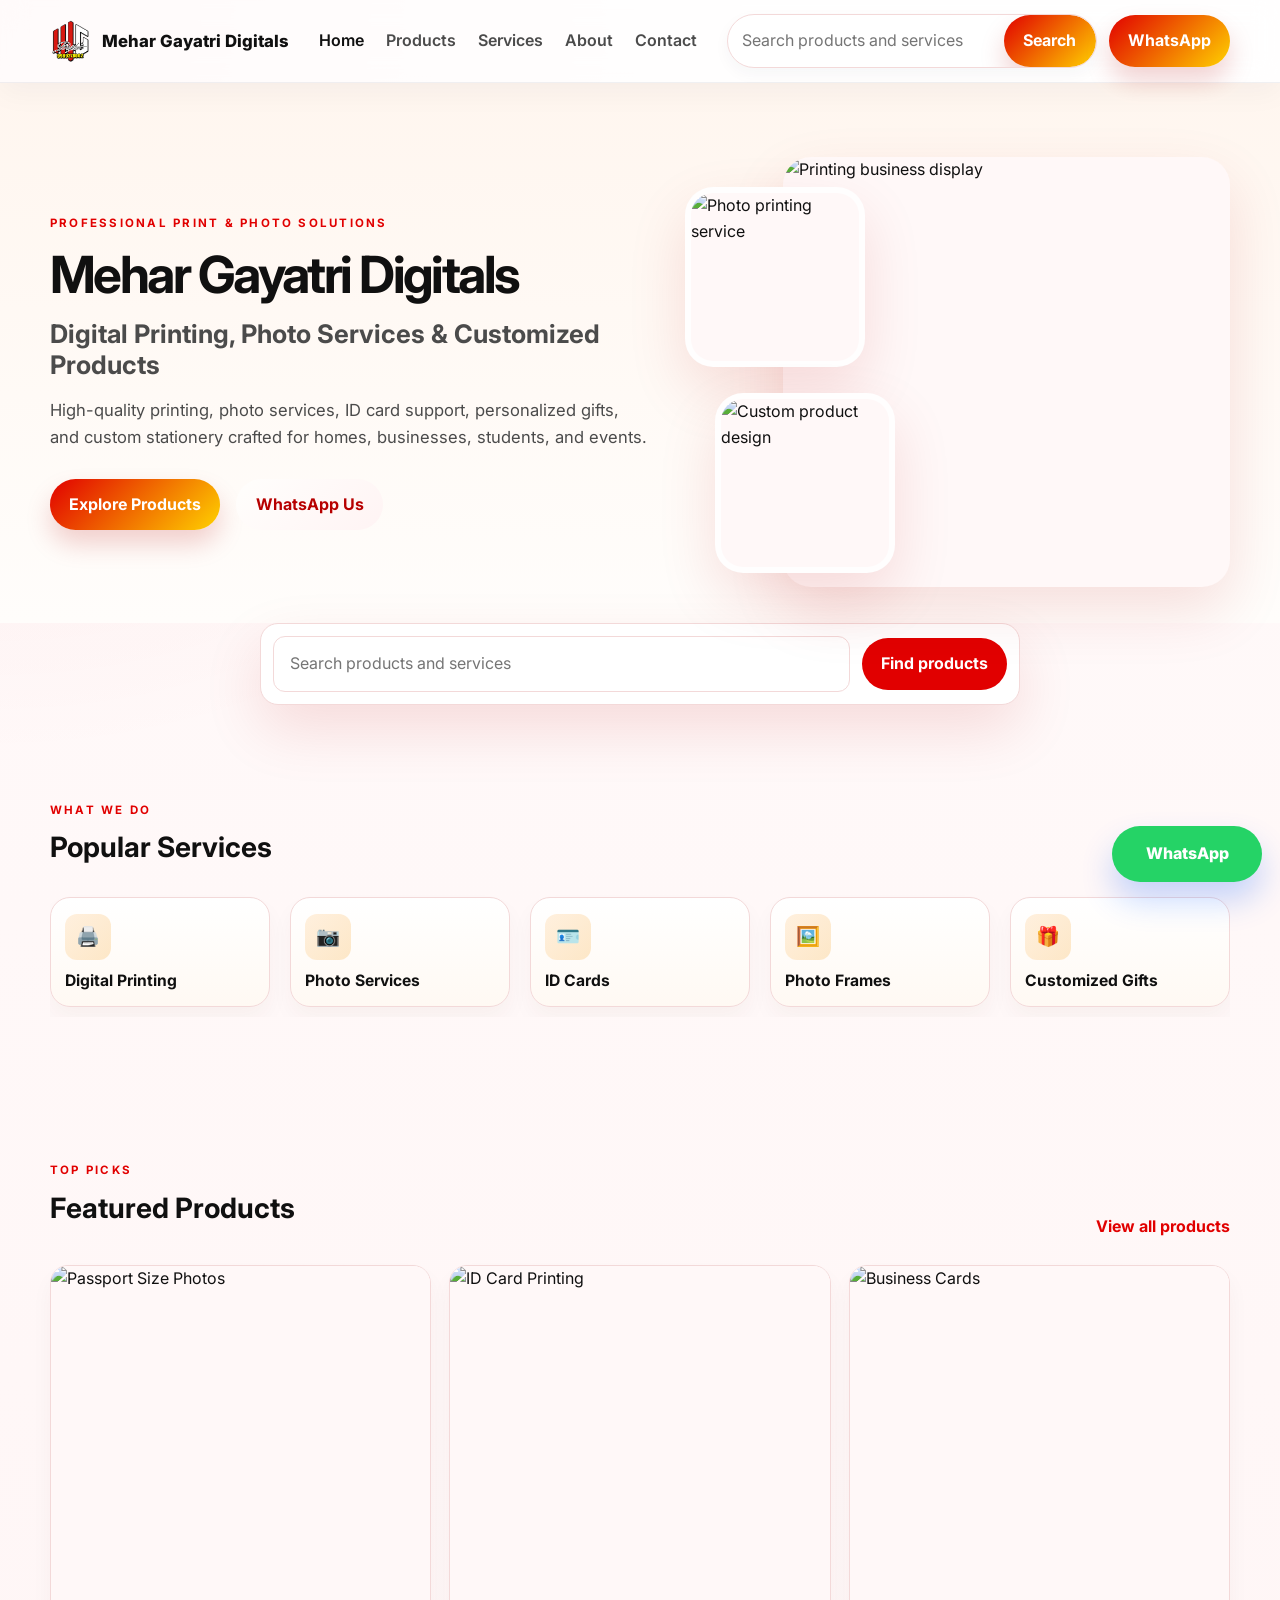
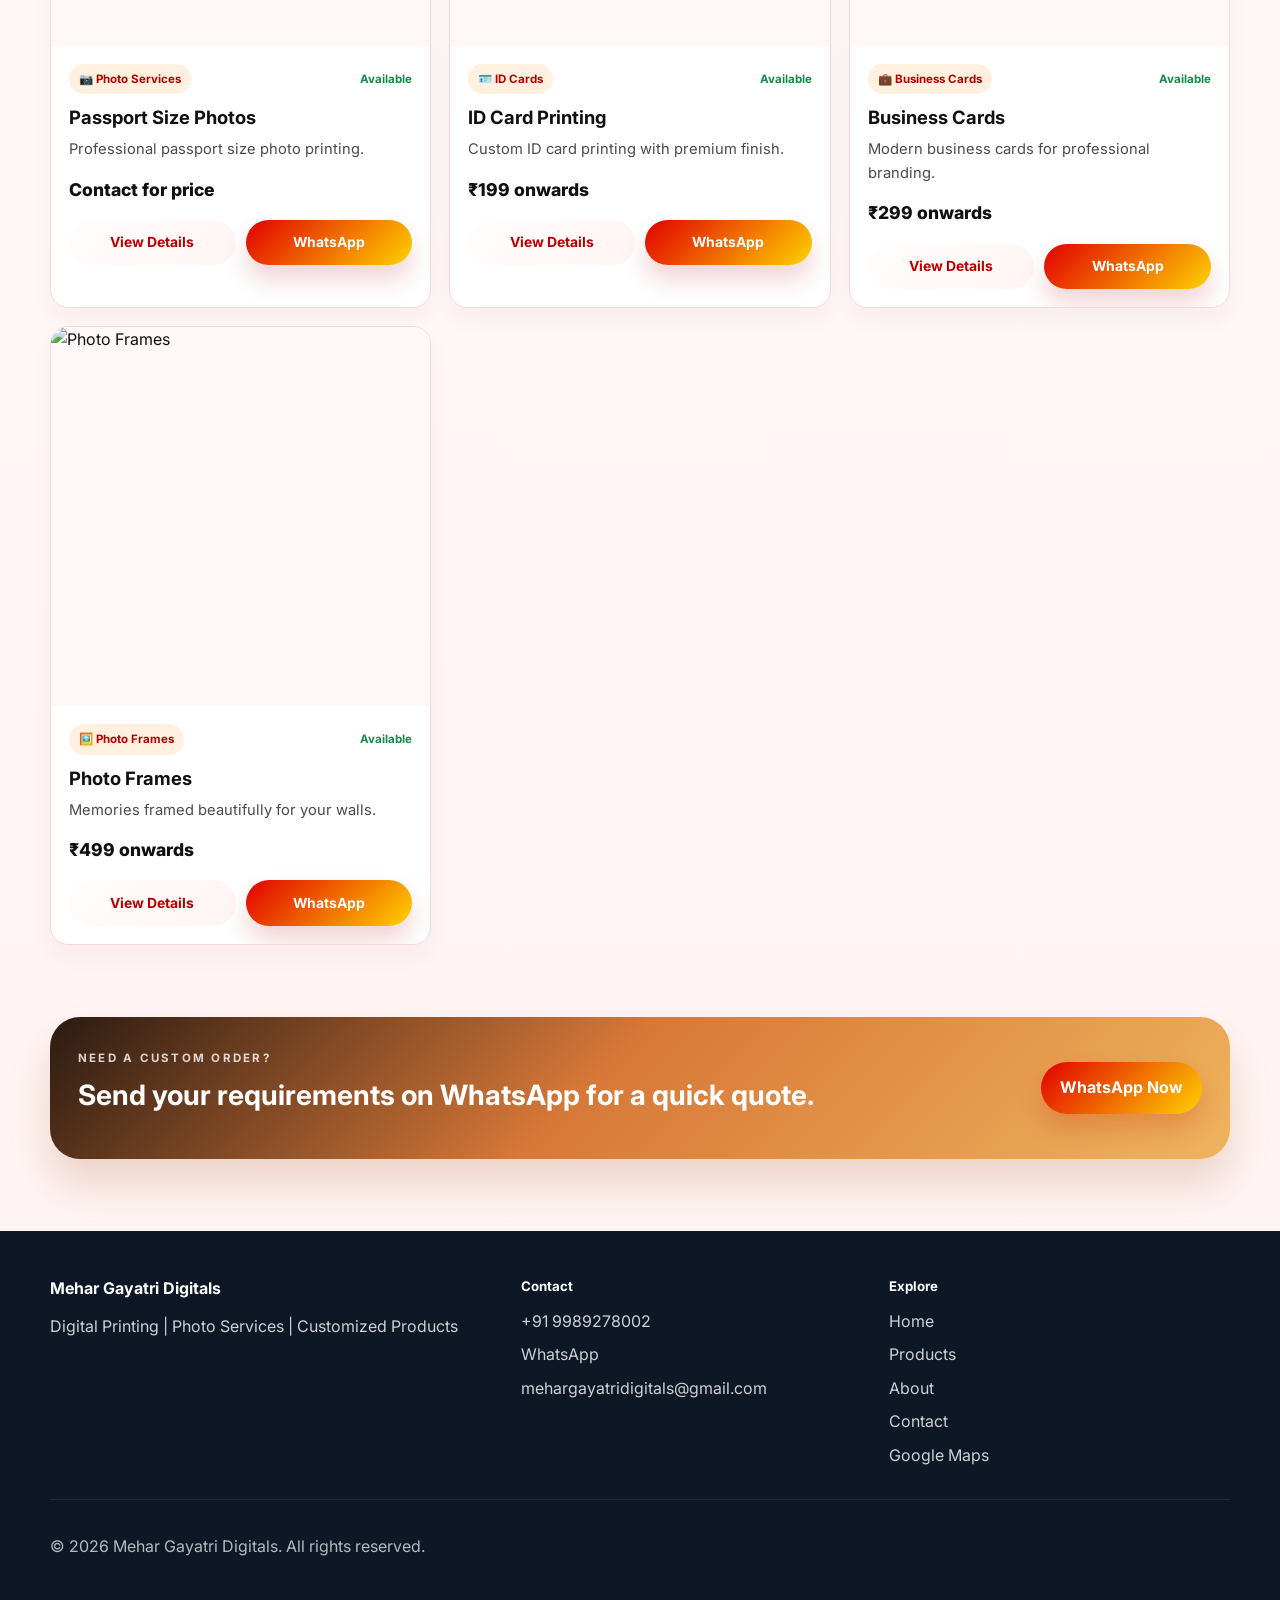
==== index.html @ 544a7f4e "favicon update" ====
<!DOCTYPE html>
<html lang="en">
  <head>
    <meta charset="UTF-8" />
    <meta name="viewport" content="width=device-width, initial-scale=1.0" />
        <link rel="icon"
      type="image/png"
      sizes="512x512"
      href="/images/logo/logo1.png"
    >

    <link
      rel="apple-touch-icon"
      href="/images/logo/logo1.png"
    >
    <title>Mehar Gayatri Digitals | Digital Printing & Photo Services</title>
    <meta
      name="description"
      content="Mehar Gayatri Digitals offers digital printing, photo services, ID card printing, customized products, and personalized gifting solutions."
    />
    <meta property="og:title" content="Mehar Gayatri Digitals" />
    <meta property="og:description" content="Digital Printing, Photo Services & Customized Products" />
    <meta property="og:type" content="website" />
    <meta property="og:image" content="https://images.unsplash.com/photo-1524758631624-e2822e304c36?auto=format&fit=crop&w=1200&q=80" />
    <link rel="preconnect" href="https://fonts.googleapis.com" />
    <link rel="preconnect" href="https://fonts.gstatic.com" crossorigin />
    <link href="https://fonts.googleapis.com/css2?family=Inter:wght@400;500;600;700;800&display=swap" rel="stylesheet" />
    <link rel="stylesheet" href="./css/style.css" />
  </head>
  <body>
    <header class="site-header">
      <div class="container header-inner">
        <a href="./index.html" class="brand" aria-label="Mehar Gayatri Digitals home">
          <img src="./images/logo/logo.png" alt="Mehar Gayatri Digitals logo" class="brand-logo" />
          <span>Mehar Gayatri Digitals</span>
        </a>

        <button class="nav-toggle" aria-label="Open menu" aria-expanded="false">
          <span></span>
          <span></span>
          <span></span>
        </button>

        <nav class="main-nav" aria-label="Main navigation">
          <ul>
            <li><a href="./index.html" class="active">Home</a></li>
            <li><a href="./products.html">Products</a></li>
            <li><a href="#services">Services</a></li>
            <li><a href="./about.html">About</a></li>
            <li><a href="./contact.html">Contact</a></li>
          </ul>
        </nav>

        <div class="header-actions">
          <form class="search-inline" id="home-search-form" aria-label="Product search">
            <input type="search" id="home-search-input" placeholder="Search products and services" aria-label="Search" />
            <button type="submit">Search</button>
          </form>
          <a class="button primary" href="https://wa.me/919989278002?text=Hello%20Mehar%20Gayatri%20Digitals%2C%20I%20found%20your%20website%20and%20would%20like%20to%20know%20more%20about%20your%20products%20and%20services." target="_blank" rel="noopener">WhatsApp</a>
        </div>
      </div>
    </header>

    <main>
      <section class="hero">
        <div class="container hero-content">
          <div class="hero-copy">
            <p class="eyebrow">Professional Print & Photo Solutions</p>
            <h1>Mehar Gayatri Digitals</h1>
            <h2>Digital Printing, Photo Services & Customized Products</h2>
            <p class="hero-text">
              High-quality printing, photo services, ID card support, personalized gifts, and custom stationery crafted for homes, businesses, students, and events.
            </p>
            <div class="hero-actions">
              <a class="button primary" href="./products.html">Explore Products</a>
              <a class="button secondary" href="https://wa.me/919989278002?text=Hello%20Mehar%20Gayatri%20Digitals%2C%20I%20would%20like%20to%20know%20more%20about%20your%20services." target="_blank" rel="noopener">WhatsApp Us</a>
            </div>
          </div>
          <div class="hero-visual" aria-label="Printing and design showcase">
            <div class="visual-card large">
              <img src="https://drive.google.com/thumbnail?id=1bhRIfrtQmgiJtMxSl4zUJ-1vX-oHSI0Q&sz=w1000" alt="Printing business display" />
            </div>
            <div class="visual-card small top">
              <img src="https://drive.google.com/thumbnail?id=1wZVYJ-HCypVJVcL-qBZUm_YOdXC60-Zb&sz=w1000" alt="Photo printing service" />
            </div>
            <div class="visual-card small bottom">
              <img src="https://drive.google.com/thumbnail?id=1uL5caHlerWFYDYE-AWYmoolOJOcnamj6&sz=w1000" alt="Custom product design" />
            </div>
          </div>
        </div>
      </section>

      <section class="search-strip">
        <div class="container narrow">
          <form class="search-panel" id="home-compact-search" aria-label="Search products">
            <label for="home-search-field" class="sr-only">Search</label>
            <input id="home-search-field" type="search" placeholder="Search products and services" />
            <button type="submit">Find products</button>
          </form>
        </div>
      </section>

      <section class="categories section" id="services">
        <div class="container">
          <div class="section-heading">
            <p class="eyebrow">What we do</p>
            <h3>Popular Services</h3>
          </div>
          <div class="category-grid" id="category-grid"></div>
        </div>
      </section>

      <section class="featured section">
        <div class="container">
          <div class="section-heading inline">
            <div>
              <p class="eyebrow">Top Picks</p>
              <h3>Featured Products</h3>
            </div>
            <a href="./products.html" class="text-link">View all products</a>
          </div>
          <div id="featured-products" class="product-grid"></div>
        </div>
      </section>

      <section class="cta-banner section">
        <div class="container cta-box">
          <div>
            <p class="eyebrow">Need a custom order?</p>
            <h3>Send your requirements on WhatsApp for a quick quote.</h3>
          </div>
          <a class="button primary" href="https://wa.me/919989278002?text=Hello%20Mehar%20Gayatri%20Digitals%2C%20I%20need%20a%20quote%20for%20my%20custom%20printing%20requirements." target="_blank" rel="noopener">WhatsApp Now</a>
        </div>
      </section>
    </main>

    <footer class="site-footer">
      <div class="container footer-grid">
        <div>
          <h4>Mehar Gayatri Digitals</h4>
          <p>Digital Printing | Photo Services | Customized Products</p>
        </div>
        <div>
          <h5>Contact</h5>
          <ul>
            <li><a href="tel:+919989278002">+91 9989278002</a></li>
            <li><a href="https://wa.me/919989278002" target="_blank" rel="noopener">WhatsApp</a></li>
            <li><a href="mailto:mehargayatridigitals@gmail.com">mehargayatridigitals@gmail.com</a></li>
          </ul>
        </div>
        <div>
          <h5>Explore</h5>
          <ul>
            <li><a href="./index.html">Home</a></li>
            <li><a href="./products.html">Products</a></li>
            <li><a href="./about.html">About</a></li>
            <li><a href="./contact.html">Contact</a></li>
            <li><a href="https://maps.app.goo.gl/Q1SjzpBzMULkBWda9" target="_blank" rel="noopener">Google Maps</a></li>
          </ul>
        </div>
      </div>
      <div class="container footer-bottom">
        <p>© <span id="current-year"></span> Mehar Gayatri Digitals. All rights reserved.</p>
      </div>
    </footer>

    <a class="floating-whatsapp" href="https://wa.me/919989278002?text=Hello%20Mehar%20Gayatri%20Digitals%2C%20I%20found%20your%20website%20and%20would%20like%20to%20know%20more%20about%20your%20products%20and%20services." target="_blank" rel="noopener" aria-label="WhatsApp us">WhatsApp</a>

    <script src="./js/main.js"></script>
    <script src="./js/products.js"></script>
  </body>
</html>
---- css/style.css ----
:root {
  --primary: #e10000;
  --primary-dark: #b70000;
  --secondary: #fff5f5;
  --accent: #ffd200;
  --text: #101010;
  --muted: #4b4b4b;
  --light: #fff8f8;
  --white: #ffffff;
  --border: #f3d9d9;
  --shadow: 0 24px 60px rgba(177, 0, 0, 0.12);
  --radius: 20px;
  --surface: linear-gradient(180deg, rgba(255,255,255,0.98), rgba(255,245,245,0.98));
}

* { box-sizing: border-box; }
html { scroll-behavior: smooth; }
body {
  margin: 0;
  font-family: "Inter", sans-serif;
  background:
    radial-gradient(circle at top left, rgba(225, 0, 0, 0.09), transparent 22%),
    linear-gradient(180deg, #fffafa 0%, #fff3f3 100%);
  color: var(--text);
  line-height: 1.6;
}

a { color: inherit; text-decoration: none; }
img { max-width: 100%; display: block; }
button, input { font: inherit; }
button { cursor: pointer; }

.container {
  width: min(1180px, calc(100% - 32px));
  margin: 0 auto;
}
.section {
  padding: 72px 0;
}
.narrow { max-width: 760px; }
.text-center { text-align: center; }
.sr-only {
  position: absolute;
  width: 1px;
  height: 1px;
  padding: 0;
  margin: -1px;
  overflow: hidden;
  clip: rect(0, 0, 0, 0);
  white-space: nowrap;
  border: 0;
}

.site-header {
  position: sticky;
  top: 0;
  z-index: 1000;
  backdrop-filter: blur(12px);
  background: rgba(255, 255, 255, 0.82);
  border-bottom: 1px solid rgba(10, 29, 59, 0.06);
  box-shadow: 0 10px 30px rgba(18, 32, 51, 0.04);
}

.header-inner {
  display: flex;
  align-items: center;
  justify-content: space-between;
  min-height: 82px;
  gap: 18px;
}

.brand {
  display: inline-flex;
  align-items: center;
  gap: 10px;
  font-weight: 800;
  font-size: 1.05rem;
}
.brand-logo {
  width: 42px;
  height: 42px;
  border-radius: 12px;
}

.main-nav ul {
  list-style: none;
  display: flex;
  gap: 22px;
  margin: 0;
  padding: 0;
  align-items: center;
}
.main-nav a {
  color: var(--muted);
  font-weight: 600;
  transition: color 0.2s ease, transform 0.2s ease;
}
.main-nav a:hover,
.main-nav a.active {
  color: var(--text);
  transform: translateY(-1px);
}

.header-actions {
  display: flex;
  align-items: center;
  gap: 12px;
}
.search-inline {
  display: flex;
  align-items: center;
  background: var(--white);
  border: 1px solid var(--border);
  border-radius: 999px;
  overflow: hidden;
  box-shadow: 0 6px 16px rgba(17, 39, 71, 0.04);
}
.search-inline input {
  border: 0;
  background: transparent;
  padding: 10px 14px;
  min-width: 200px;
  color: var(--text);
}
.search-inline button,
.search-panel button,
.button {
  display: inline-flex;
  align-items: center;
  justify-content: center;
  border: 0;
  border-radius: 999px;
  padding: 0.82rem 1.2rem;
  font-weight: 700;
  transition: transform 0.2s ease, box-shadow 0.2s ease, background 0.2s ease;
}
.search-inline button,
.button.primary {
  background: linear-gradient(135deg, var(--primary) 0%, var(--accent) 100%);
  color: var(--white);
  box-shadow: 0 14px 26px rgba(177, 0, 0, 0.18);
}
.button.secondary {
  background: linear-gradient(135deg, #fffefc 0%, #fff4f4 100%);
  color: var(--primary-dark);
}
.button.ghost {
  background: var(--white);
  color: var(--text);
  border: 1px solid var(--border);
}
.button:hover,
.search-inline button:hover,
.search-panel button:hover {
  transform: translateY(-1px);
}

.dot-menu-wrap {
  position: relative;
}
.dot-menu-toggle {
  display: inline-flex;
  align-items: center;
  justify-content: center;
  gap: 3px;
  width: 36px;
  height: 36px;
  border: 1px solid var(--border);
  background: transparent;
  border-radius: 50%;
  padding: 0;
  box-shadow: none;
}
.dot-menu-toggle span {
  display: block;
  width: 4px;
  height: 4px;
  border-radius: 50%;
  background: #68778a;
}
.dot-menu {
  position: absolute;
  right: 0;
  top: calc(100% + 10px);
  min-width: 160px;
  background: var(--white);
  border: 1px solid var(--border);
  border-radius: 12px;
  box-shadow: var(--shadow);
  padding: 8px;
  z-index: 30;
}
.dot-menu a {
  display: block;
  padding: 10px 12px;
  border-radius: 8px;
  color: var(--muted);
  font-weight: 600;
}
.dot-menu a:hover {
  background: #f5f7fb;
  color: var(--text);
}

.nav-toggle {
  display: none;
  border: 1px solid var(--border);
  background: var(--white);
  border-radius: 12px;
  width: 46px;
  height: 46px;
  padding: 10px 8px;
}
.nav-toggle span {
  display: block;
  width: 100%;
  height: 2px;
  background: var(--text);
  margin: 5px 0;
  border-radius: 999px;
}

.hero {
  padding: 74px 0 36px;
  background: linear-gradient(180deg, #fff6ef 0%, #fffdfb 100%);
}
.hero-content {
  display: grid;
  grid-template-columns: 1.1fr 1fr;
  gap: 36px;
  align-items: center;
}
.eyebrow {
  margin: 0 0 12px;
  color: var(--primary);
  font-weight: 700;
  letter-spacing: 0.14rem;
  text-transform: uppercase;
  font-size: 0.72rem;
}
h1, h2, h3, h4, h5, h6 {
  margin: 0 0 14px;
  line-height: 1.2;
}
h1 {
  font-size: clamp(2.3rem, 4vw, 4rem);
  letter-spacing: -0.05em;
}
h2 {
  font-size: clamp(1.25rem, 2vw, 2rem);
  color: var(--muted);
  margin-bottom: 15px;
}
h3 {
  font-size: clamp(1.75rem, 2vw, 2.5rem);
}
.hero-text {
  color: var(--muted);
  font-size: 1.04rem;
  max-width: 620px;
  margin-bottom: 28px;
}
.hero-actions,
.inline-actions {
  display: flex;
  flex-wrap: wrap;
  gap: 16px;
}
.hero-visual {
  position: relative;
  min-height: 430px;
}
.visual-card {
  position: absolute;
  overflow: hidden;
  border-radius: 28px;
  box-shadow: var(--shadow);
  background: var(--light);
}
.visual-card img {
  width: 100%;
  height: 100%;
  object-fit: cover;
}
.visual-card.large {
  width: 82%;
  height: 430px;
  right: 0;
  top: 0;
}
.visual-card.small {
  width: 180px;
  height: 180px;
  border: 6px solid rgba(255,255,255,0.85);
}
.visual-card.small.top {
  left: 0;
  top: 30px;
}
.visual-card.small.bottom {
  left: 30px;
  bottom: 14px;
}

.search-strip {
  padding: 0 0 24px;
}
.search-panel {
  display: flex;
  align-items: center;
  gap: 12px;
  background: var(--white);
  border: 1px solid var(--border);
  border-radius: 18px;
  padding: 12px;
  box-shadow: var(--shadow);
}
.search-panel input {
  flex: 1;
  border: 1px solid var(--border);
  border-radius: 12px;
  padding: 14px 16px;
  min-height: 52px;
}
.search-panel button {
  background: var(--primary);
  color: var(--white);
  min-height: 52px;
}

.section-heading {
  margin-bottom: 26px;
}
.section-heading.inline {
  display: flex;
  justify-content: space-between;
  align-items: end;
  gap: 16px;
}
.text-link { color: var(--primary); font-weight: 700; }

.category-grid {
  display: flex;
  gap: 20px;
  overflow-x: auto;
  padding: 6px 4px 10px;
  scroll-snap-type: x proximity;
  scrollbar-width: thin;
  scrollbar-color: rgba(177, 0, 0, 0.35) transparent;
}
.category-grid::-webkit-scrollbar {
  height: 8px;
}
.category-grid::-webkit-scrollbar-thumb {
  background: rgba(177, 0, 0, 0.28);
  border-radius: 999px;
}
.category-card {
  flex: 0 0 220px;
  min-width: 220px;
  background: linear-gradient(180deg, rgba(255,255,255,0.98), rgba(255,249,243,0.98));
  border: 1px solid var(--border);
  border-radius: var(--radius);
  padding: 16px 14px;
  box-shadow: 0 12px 22px rgba(83, 52, 24, 0.04);
  transition: transform 0.2s ease, border-color 0.2s ease, box-shadow 0.2s ease;
  min-height: 106px;
  scroll-snap-align: start;
}
.category-card:hover {
  transform: translateY(-4px);
  border-color: rgba(183, 89, 31, 0.22);
  box-shadow: 0 18px 28px rgba(84, 47, 22, 0.08);
}
.category-icon {
  width: 46px;
  height: 46px;
  background: linear-gradient(135deg, #fff0de 0%, #fde7c7 100%);
  display: grid;
  place-items: center;
  border-radius: 12px;
  margin-bottom: 12px;
  font-size: 1.2rem;
}
.category-card h4 {
  margin: 0;
  font-size: 0.98rem;
}

.product-grid {
  display: grid;
  grid-template-columns: repeat(3, minmax(0, 1fr));
  gap: 18px;
}
.product-card {
  background: rgba(255,255,255,0.96);
  border: 1px solid var(--border);
  border-radius: 18px;
  overflow: hidden;
  box-shadow: 0 12px 22px rgba(89, 49, 17, 0.04);
  transition: transform 0.2s ease, box-shadow 0.2s ease;
}
.product-card:hover {
  transform: translateY(-4px);
  box-shadow: 0 18px 30px rgba(89, 49, 17, 0.08);
}
.product-card a { color: inherit; }
.product-image-wrap {
  position: relative;
  aspect-ratio: 1 / 1;
  overflow: hidden;
  background: var(--light);
}
.product-image-wrap img {
  width: 100%;
  height: 100%;
  object-fit: cover;
  transition: transform 0.3s ease;
}
.product-card:hover .product-image-wrap img {
  transform: scale(1.03);
}
.product-card-body {
  padding: 18px;
}
.product-badges {
  display: flex;
  justify-content: space-between;
  gap: 8px;
  align-items: center;
  margin-bottom: 12px;
}
.category-tag {
  display: inline-flex;
  align-items: center;
  padding: 6px 10px;
  border-radius: 999px;
  background: #fff0e0;
  color: var(--primary-dark);
  font-size: 0.72rem;
  font-weight: 700;
}
.availability {
  font-size: 0.72rem;
  font-weight: 700;
}
.availability.available { color: #138b49; }
.availability.unavailable { color: #b64747; }
.product-card h4 {
  margin: 0 0 10px;
  font-size: 1.15rem;
}
.product-card p {
  margin: 0 0 14px;
  color: var(--muted);
  font-size: 0.92rem;
}
.price-row {
  display: flex;
  align-items: center;
  justify-content: space-between;
  margin-bottom: 16px;
  gap: 10px;
}
.product-price {
  font-size: 1.1rem;
  font-weight: 800;
  color: var(--text);
}
.product-actions {
  display: flex;
  gap: 10px;
}
.product-actions .button {
  flex: 1;
  padding: 0.72rem 0.8rem;
  font-size: 0.87rem;
}

.cta-banner {
  padding-top: 0;
}
.cta-box {
  background: linear-gradient(135deg, #2a1a12 0%, #d77838 46%, #f0b45d 100%);
  border-radius: 30px;
  color: var(--white);
  padding: 32px 28px;
  display: flex;
  justify-content: space-between;
  align-items: center;
  box-shadow: 0 25px 40px rgba(161, 78, 19, 0.20);
}
.cta-box .eyebrow { color: rgba(255,255,255,0.8); }

.site-footer {
  background: #0d1726;
  color: rgba(255,255,255,0.8);
  padding-top: 48px;
}
.footer-grid {
  display: grid;
  grid-template-columns: 1.3fr 1fr 1fr;
  gap: 28px;
  padding-bottom: 30px;
}
.footer-grid h4,
.footer-grid h5 {
  color: var(--white);
}
.footer-grid ul {
  list-style: none;
  padding: 0;
  margin: 0;
  display: grid;
  gap: 8px;
}
.footer-bottom {
  border-top: 1px solid rgba(255,255,255,0.08);
  padding: 18px 0 32px;
  color: rgba(255,255,255,0.7);
}

.page-hero {
  padding: 90px 0 30px;
  background: linear-gradient(180deg, #eef4ff 0%, #ffffff 100%);
}
.page-hero.compact {
  padding-top: 70px;
}

.catalog-toolbar {
  display: flex;
  justify-content: space-between;
  align-items: center;
  gap: 16px;
  margin-bottom: 24px;
}
.search-box {
  flex: 1;
}
.search-box input {
  width: 100%;
  border: 1px solid var(--border);
  border-radius: 12px;
  padding: 14px 16px;
  min-height: 50px;
  background: var(--white);
}
.filter-group {
  display: flex;
  flex-wrap: wrap;
  gap: 10px;
}
.filter-btn {
  border: 1px solid var(--border);
  background: var(--white);
  color: var(--muted);
  border-radius: 999px;
  padding: 10px 14px;
  font-weight: 600;
}
.filter-btn.active {
  background: var(--primary);
  color: var(--white);
  border-color: var(--primary);
}
.results-meta {
  margin-bottom: 20px;
  color: var(--muted);
}

.product-detail-page {
  padding: 52px 0;
}
.product-detail-layout {
  display: grid;
  grid-template-columns: 1.1fr 0.9fr;
  gap: 32px;
  align-items: start;
}
.gallery-panel {
  background: var(--white);
  border: 1px solid var(--border);
  border-radius: 24px;
  padding: 18px;
  box-shadow: 0 16px 26px rgba(17,39,71,0.04);
}
.main-image {
  width: 100%;
  aspect-ratio: 1 / 1;
  background: var(--light);
  border-radius: 18px;
  overflow: hidden;
  cursor: pointer;
}
.main-image img {
  width: 100%;
  height: 100%;
  object-fit: cover;
}
.thumb-row,
.video-thumb-row {
  display: flex;
  flex-wrap: wrap;
  gap: 10px;
  margin-top: 12px;
}
.thumb {
  width: 78px;
  height: 78px;
  border: 2px solid transparent;
  border-radius: 12px;
  overflow: hidden;
  background: var(--light);
  cursor: pointer;
  padding: 0;
}
.thumb.active {
  border-color: var(--primary);
}
.thumb img,
.video-thumb img {
  width: 100%;
  height: 100%;
  object-fit: cover;
}
.video-thumb {
  width: 120px;
  height: 90px;
  border-radius: 12px;
  overflow: hidden;
  position: relative;
  border: 2px solid transparent;
  background: var(--light);
  cursor: pointer;
  padding: 0;
}
.video-thumb::after {
  content: "▶";
  position: absolute;
  inset: 0;
  display: grid;
  place-items: center;
  font-size: 1.5rem;
  color: rgba(255,255,255,0.95);
  text-shadow: 0 2px 16px rgba(0,0,0,0.4);
}
.product-info {
  background: var(--white);
  border: 1px solid var(--border);
  border-radius: 24px;
  padding: 28px;
  box-shadow: 0 16px 26px rgba(17,39,71,0.04);
}
.info-meta {
  display: flex;
  flex-wrap: wrap;
  gap: 10px;
  margin-bottom: 16px;
}
.info-price {
  font-size: clamp(1.8rem, 2vw, 2.5rem);
  font-weight: 800;
  margin: 10px 0 18px;
}
.product-description {
  color: var(--muted);
  margin: 14px 0 20px;
}
.product-info .button {
  width: 100%;
  margin-top: 12px;
}
.product-options {
  background: var(--light);
  border: 1px solid var(--border);
  border-radius: 16px;
  padding: 16px;
  margin-top: 18px;
}
.product-options h4 {
  margin-bottom: 8px;
}
.product-options ul {
  margin: 0;
  padding-left: 18px;
  color: var(--muted);
}

.image-modal {
  position: fixed;
  inset: 0;
  background: rgba(6, 13, 22, 0.82);
  display: none;
  place-items: center;
  z-index: 2000;
  padding: 18px;
}
.image-modal.visible {
  display: grid;
}
.image-modal img {
  max-width: min(90vw, 900px);
  max-height: 90vh;
  border-radius: 18px;
  object-fit: contain;
  background: rgba(255,255,255,0.06);
}
.modal-close {
  position: absolute;
  top: 22px;
  right: 22px;
  width: 44px;
  height: 44px;
  border: 0;
  border-radius: 50%;
  font-size: 2rem;
  background: rgba(255,255,255,0.12);
  color: var(--white);
}

.info-card {
  background: var(--white);
  border: 1px solid var(--border);
  border-radius: 20px;
  padding: 28px;
  box-shadow: 0 14px 26px rgba(17,39,71,0.04);
}
.contact-grid {
  display: grid;
  grid-template-columns: 1fr 1fr;
  gap: 24px;
}
.contact-list {
  list-style: none;
  padding: 0;
  margin: 0 0 20px;
  display: grid;
  gap: 12px;
}
.map-panel {
  display: flex;
  flex-direction: column;
  justify-content: center;
}
.check-list {
  margin: 18px 0 24px;
  padding-left: 18px;
  color: var(--muted);
  line-height: 2;
}
.full-width { width: 100%; }

.floating-whatsapp {
  position: fixed;
  right: 18px;
  bottom: 18px;
  z-index: 500;
  display: inline-flex;
  align-items: center;
  justify-content: center;
  height: 56px;
  min-width: 150px;
  padding: 0 16px;
  border-radius: 999px;
  background: #25d366;
  color: var(--white);
  font-weight: 800;
  box-shadow: 0 18px 32px rgba(14, 92, 255, 0.24);
}

.admin-header {
  display: flex;
  justify-content: space-between;
  align-items: center;
  gap: 16px;
  margin-bottom: 18px;
}

.admin-header .eyebrow {
  margin-bottom: 8px;
}

.admin-grid {
  display: grid;
  grid-template-columns: 1.1fr 0.9fr;
  gap: 24px;
}

.admin-panel,
.info-card {
  border: 1px solid rgba(15, 94, 247, 0.08);
  box-shadow: 0 16px 32px rgba(15, 94, 247, 0.04);
}

.admin-form {
  display: grid;
  gap: 16px;
}

#form-title {
  display: inline-flex;
  align-items: center;
  gap: 10px;
  padding: 8px 12px;
  background: linear-gradient(135deg, #edf4ff 0%, #eef9ff 100%);
  border: 1px solid rgba(15, 94, 247, 0.12);
  border-radius: 999px;
  color: var(--primary-dark);
  font-size: 0.96rem;
  font-weight: 700;
}

#form-title::before {
  content: '✦';
  font-size: 0.9rem;
}
.admin-form label {
  display: grid;
  gap: 8px;
  font-weight: 600;
  color: var(--text);
}
.admin-form input,
.admin-form textarea,
.admin-form select {
  width: 100%;
  border: 1px solid var(--border);
  border-radius: 12px;
  padding: 12px 14px;
  background: var(--white);
  color: var(--text);
}
.checkbox-row {
  display: flex;
  flex-wrap: wrap;
  gap: 18px;
  align-items: center;
}
.checkbox-row label {
  display: flex;
  align-items: center;
  gap: 8px;
  font-weight: 500;
}
.checkbox-row input {
  width: auto;
}
.media-group {
  display: grid;
  gap: 10px;
  padding: 16px 18px;
  border: 1px solid var(--border);
  border-radius: 16px;
  background: linear-gradient(180deg, rgba(255,255,255,0.96), rgba(245,248,255,0.96));
}
.media-group-header {
  display: flex;
  justify-content: space-between;
  align-items: center;
  gap: 12px;
}
.media-help {
  margin: 0;
  color: var(--muted);
  font-size: 0.82rem;
}
.multi-field-list {
  display: grid;
  gap: 10px;
}
.multi-field-item {
  display: flex;
  gap: 8px;
  align-items: center;
}
.multi-field-item input {
  flex: 1;
}
.remove-media-button,
.small-link-button {
  border: 1px solid var(--border);
  background: var(--white);
  color: var(--muted);
  border-radius: 10px;
  padding: 0.65rem 0.8rem;
  font-weight: 600;
  cursor: pointer;
}
.remove-media-button {
  white-space: nowrap;
  min-width: 82px;
}
.small-button {
  margin-top: 8px;
  padding: 0.7rem 1rem;
  font-size: 0.8rem;
}
.form-actions {
  display: flex;
  flex-wrap: wrap;
  gap: 12px;
}
.admin-list-panel {
  min-height: 500px;
}
.list-header {
  display: flex;
  justify-content: space-between;
  align-items: center;
  gap: 12px;
  margin-bottom: 20px;
  padding-bottom: 12px;
  border-bottom: 1px solid var(--border);
}
.list-header h3 {
  margin: 0;
  font-size: 1.2rem;
}
.product-admin-list {
  display: grid;
  gap: 14px;
}
.admin-item {
  display: grid;
  grid-template-columns: 86px minmax(0, 1fr) auto;
  gap: 12px;
  align-items: center;
  padding: 12px;
  border: 1px solid var(--border);
  border-radius: 18px;
  background: linear-gradient(180deg, rgba(255,255,255,0.98), rgba(245,248,255,0.97));
  box-shadow: 0 12px 22px rgba(15, 94, 247, 0.03);
  transition: transform 0.2s ease, border-color 0.2s ease, box-shadow 0.2s ease;
}
.admin-item:hover {
  transform: translateY(-2px);
  border-color: rgba(15, 94, 247, 0.14);
  box-shadow: 0 16px 28px rgba(15, 94, 247, 0.05);
}
.admin-item-image {
  width: 86px;
  height: 86px;
  border-radius: 14px;
  overflow: hidden;
  background: var(--light);
}
.admin-item-image img {
  width: 100%;
  height: 100%;
  object-fit: cover;
}
.admin-item-content {
  min-width: 0;
}
.admin-item-top,
.admin-item-meta {
  display: flex;
  justify-content: space-between;
  gap: 10px;
  align-items: center;
}
.admin-item-title {
  display: flex;
  align-items: center;
  gap: 8px;
  min-width: 0;
}
.admin-item-title strong {
  white-space: nowrap;
  overflow: hidden;
  text-overflow: ellipsis;
}
.admin-item-icon {
  display: inline-flex;
  align-items: center;
  justify-content: center;
  width: 28px;
  height: 28px;
  border-radius: 10px;
  background: #edf4ff;
  font-size: 0.95rem;
}
.admin-item-badge,
.meta-pill,
.status-pill {
  display: inline-flex;
  align-items: center;
  border-radius: 999px;
  padding: 5px 8px;
  font-size: 0.7rem;
  font-weight: 700;
}
.admin-item-badge {
  background: #edf4ff;
  color: var(--primary-dark);
}
.admin-item-content p {
  margin: 8px 0 10px;
  color: var(--muted);
  font-size: 0.9rem;
}
.admin-item-meta {
  color: var(--muted);
  font-size: 0.75rem;
}
.meta-pill {
  background: #f2f7ff;
  color: var(--text);
}
.status-pill.available {
  background: rgba(19, 139, 73, 0.08);
  color: #1b8f58;
}
.status-pill.unavailable {
  background: rgba(182, 71, 71, 0.08);
  color: #b64747;
}
.admin-item-actions {
  display: flex;
  flex-direction: column;
  gap: 8px;
}
.tiny {
  min-width: 84px;
  padding: 0.62rem 0.8rem;
  font-size: 0.76rem;
}
.hidden {
  display: none !important;
}
.empty-state {
  color: var(--muted);
}
.admin-message {
  margin-top: 16px;
  color: #b64747;
  font-weight: 600;
}
@media (max-width: 980px) {
  .product-grid {
    grid-template-columns: repeat(2, minmax(0, 1fr));
  }
  .hero-content,
  .product-detail-layout,
  .contact-grid,
  .footer-grid {
    grid-template-columns: 1fr;
  }
  .header-inner {
    position: relative;
    flex-wrap: nowrap;
    padding: 12px 0;
    gap: 12px;
  }
  .brand {
    flex: 1 1 auto;
    min-width: 0;
  }
  .main-nav {
    position: absolute;
    top: calc(100% + 8px);
    left: 0;
    width: min(280px, calc(100vw - 24px));
    display: none;
    background: rgba(255, 255, 255, 0.98);
    border: 1px solid var(--border);
    border-radius: 18px;
    box-shadow: var(--shadow);
    padding: 14px 12px;
    z-index: 50;
  }
  .main-nav.open {
    display: block;
  }
  .main-nav ul {
    flex-direction: column;
    align-items: flex-start;
    gap: 8px;
    padding: 4px 0;
  }
  .main-nav a {
    display: block;
    width: 100%;
    padding: 8px 10px;
    border-radius: 10px;
  }
  .main-nav a:hover,
  .main-nav a.active {
    background: #fff0f0;
  }
  .nav-toggle {
    display: block;
    flex-shrink: 0;
  }
  .header-actions {
    margin-left: auto;
    gap: 8px;
  }
  .search-inline,
  .dot-menu-wrap,
  .header-actions .button.primary {
    display: none;
  }
  .category-card {
    flex-basis: 190px;
    min-width: 190px;
  }
}

@media (max-width: 640px) {

  .container {
    width: min(100% - 20px, 1180px);
  }

  .section {
    padding: 42px 0;
  }

  .hero {
    padding-top: 40px;
  }

  .brand {
    gap: 8px;
  }

  .brand span {
    font-size: 0.82rem;
    line-height: 1.25;
  }

  .hero-visual {
    min-height: 280px;
  }

  .visual-card.large {
    width: 88%;
    height: 270px;
  }

  .visual-card.small {
    width: 110px;
    height: 110px;
  }

  .site-footer {
    padding-top: 32px;
  }

  .footer-grid {
    gap: 18px;
    padding-bottom: 18px;
  }

  .footer-grid ul {
    justify-items: center;
    text-align: center;
  }

  .footer-bottom {
    text-align: center;
  }

  /* MOBILE SEARCH */

  .search-panel {
    display: flex;
    flex-direction: column;
    gap: 10px;
    padding: 10px;
  }

  .search-panel input,
  .search-panel button {
    width: 100%;
  }

  /* MOBILE CATALOG */

  .catalog-toolbar {
    display: flex;
    flex-direction: column;
    align-items: stretch;
    gap: 12px;
  }

  .search-box {
    width: 100%;
  }

  .filter-group {
    width: 100%;
    display: flex;
    overflow-x: auto;
    flex-wrap: nowrap;
    gap: 8px;
    padding-bottom: 4px;
    scrollbar-width: none;
  }

  .filter-group::-webkit-scrollbar {
    display: none;
  }

  .filter-btn {
    flex: 0 0 auto;
    padding: 9px 13px;
    font-size: 0.82rem;
  }

  /* PRODUCT GRID */

  .product-grid {
    grid-template-columns: repeat(2, minmax(0, 1fr));
    gap: 10px;
  }

  /* PRODUCT CARD */

  .product-card {
    border-radius: 14px;
    box-shadow: 0 6px 16px rgba(89, 49, 17, 0.06);
  }

  .product-image-wrap {
    aspect-ratio: 1 / 1;
  }

  .product-card-body {
    padding: 10px;
  }

  .product-badges {
    gap: 5px;
    margin-bottom: 7px;
  }

  .category-tag {
    padding: 4px 7px;
    font-size: 0.62rem;
  }

  .availability {
    font-size: 0.62rem;
  }

  .product-card h4 {
    font-size: 0.9rem;
    line-height: 1.25;
    margin-bottom: 6px;

    display: -webkit-box;
    -webkit-line-clamp: 2;
    -webkit-box-orient: vertical;
    overflow: hidden;
  }

  .product-card p {
    font-size: 0.75rem;
    line-height: 1.4;
    margin-bottom: 8px;

    display: -webkit-box;
    -webkit-line-clamp: 2;
    -webkit-box-orient: vertical;
    overflow: hidden;
  }

  .price-row {
    margin-bottom: 9px;
    gap: 5px;
  }

  .product-price {
    font-size: 0.92rem;
  }

  /* PRODUCT BUTTONS */

  .product-actions {
    display: flex;
    flex-direction: row;
    gap: 6px;
  }

  .product-actions .button {
    min-height: 38px;
    padding: 0.55rem 0.35rem;
    font-size: 0.72rem;
    border-radius: 9px;
  }

  /* CATEGORY GRID */

  .category-grid {
    gap: 10px;
  }

  .category-card {
    flex-basis: 168px;
    min-width: 168px;
    min-height: 90px;
    padding: 12px;
    border-radius: 14px;
  }

  .category-icon {
    width: 38px;
    height: 38px;
    margin-bottom: 8px;
    font-size: 1rem;
  }

  .category-card h4 {
    font-size: 0.85rem;
  }

  /* HEADER */

  .header-inner {
    min-height: 64px;
  }

  .brand {
    font-size: 0.9rem;
  }

  .brand-logo {
    width: 36px;
    height: 36px;
    border-radius: 10px;
  }

  .header-actions {
    width: auto;
    margin-left: auto;
  }

  .header-actions .button {
    width: auto;
    padding: 0.6rem 0.8rem;
    font-size: 0.75rem;
  }

  /* CTA */

  .cta-box {
    display: block;
    padding: 24px 18px;
    border-radius: 20px;
  }

  .cta-box .button {
    width: 100%;
    margin-top: 16px;
  }

  /* WHATSAPP */

  .floating-whatsapp {
    right: 12px;
    bottom: 12px;
    min-width: 126px;
    height: 48px;
    font-size: 0.8rem;
  }
}


/* VERY SMALL PHONES */

@media (max-width: 360px) {

  .product-grid {
    gap: 8px;
  }

  .product-card-body {
    padding: 8px;
  }

  .product-card h4 {
    font-size: 0.82rem;
  }

  .product-card p {
    font-size: 0.7rem;
  }

  .product-price {
    font-size: 0.85rem;
  }

  .product-actions {
    flex-direction: column;
    gap: 5px;
  }

  .product-actions .button {
    width: 100%;
  }
}
/* =========================================================
   RELATED PRODUCTS SECTION
   ========================================================= */

.related-section {
  max-width: 1180px;
  margin: 72px auto 40px;
  padding: 0 16px;
}

.related-heading {
  display: flex;
  align-items: flex-end;
  justify-content: space-between;
  gap: 20px;
  margin-bottom: 24px;
}

.related-heading h2 {
  margin: 4px 0 6px;
  font-size: clamp(1.6rem, 2.5vw, 2.2rem);
  color: var(--text);
}

.related-category-count {
  margin: 0;
  color: var(--muted);
  font-size: 0.9rem;
}


/* =========================================================
   RELATED PRODUCT GRID
   ========================================================= */

.related-product-grid {
  display: grid;
  grid-template-columns: repeat(4, minmax(0, 1fr));
  gap: 18px;
}


/* =========================================================
   RELATED PRODUCT CARD
   ========================================================= */

.related-product-card {
  position: relative;
  min-width: 0;
  background: rgba(255, 255, 255, 0.98);
  border: 1px solid var(--border);
  border-radius: 18px;
  overflow: hidden;
  box-shadow: 0 10px 24px rgba(89, 49, 17, 0.05);
  transition:
    transform 0.25s ease,
    box-shadow 0.25s ease,
    border-color 0.25s ease;
}

.related-product-card:hover {
  transform: translateY(-5px);
  border-color: rgba(225, 0, 0, 0.22);
  box-shadow: 0 18px 35px rgba(89, 49, 17, 0.11);
}


/* =========================================================
   IMAGE
   ========================================================= */

.related-product-image {
  position: relative;
  width: 100%;
  aspect-ratio: 1 / 1;
  overflow: hidden;
  background: var(--light);
}

.related-product-image::after {
  content: "";
  position: absolute;
  inset: 0;
  background: linear-gradient(
    180deg,
    transparent 60%,
    rgba(0, 0, 0, 0.08)
  );
  pointer-events: none;
}

.related-product-image img {
  width: 100%;
  height: 100%;
  object-fit: cover;
  display: block;
  transition: transform 0.35s ease;
}

.related-product-card:hover
.related-product-image img {
  transform: scale(1.06);
}


/* =========================================================
   PRODUCT INFORMATION
   ========================================================= */

.related-product-info {
  padding: 14px 15px 16px;
}

.related-product-info h4 {
  margin: 0 0 6px;
  color: var(--text);
  font-size: 1rem;
  line-height: 1.3;

  display: -webkit-box;
  -webkit-line-clamp: 2;
  -webkit-box-orient: vertical;
  overflow: hidden;
}

.related-product-info p {
  margin: 0;
  color: var(--primary-dark);
  font-size: 0.9rem;
  font-weight: 800;
}


/* =========================================================
   CLICK AREA
   ========================================================= */

.related-product-link {
  display: block;
  color: inherit;
  text-decoration: none;
}


/* =========================================================
   VIEW ALL
   ========================================================= */

.related-heading .text-link {
  flex-shrink: 0;
  padding: 8px 12px;
  border-radius: 999px;
  background: #fff0f0;
  transition:
    background 0.2s ease,
    transform 0.2s ease;
}

.related-heading .text-link:hover {
  background: #ffe0e0;
  transform: translateY(-1px);
}


/* =========================================================
   CATEGORY COUNT SECTION
   ========================================================= */

.category-count-section {
  margin-top: 58px;
  padding-top: 42px;
  border-top: 1px solid var(--border);
}

.category-count-grid {
  display: grid;
  grid-template-columns: repeat(4, minmax(0, 1fr));
  gap: 14px;
}

.category-count-card {
  display: flex;
  align-items: center;
  justify-content: space-between;
  gap: 12px;

  min-width: 0;
  padding: 16px 18px;

  background: linear-gradient(
    135deg,
    #ffffff 0%,
    #fff5f5 100%
  );

  border: 1px solid var(--border);
  border-radius: 14px;

  color: var(--text);
  text-decoration: none;

  transition:
    transform 0.2s ease,
    border-color 0.2s ease,
    box-shadow 0.2s ease;
}

.category-count-card:hover {
  transform: translateY(-3px);
  border-color: rgba(225, 0, 0, 0.22);
  box-shadow: 0 12px 24px rgba(89, 49, 17, 0.07);
}

.category-count-name {
  min-width: 0;
  font-size: 0.9rem;
  font-weight: 700;

  white-space: nowrap;
  overflow: hidden;
  text-overflow: ellipsis;
}

.category-count-number {
  flex-shrink: 0;
  padding: 5px 9px;
  border-radius: 999px;

  background: #fff0e0;
  color: var(--primary-dark);

  font-size: 0.72rem;
  font-weight: 800;
}


/* =========================================================
   NO RELATED PRODUCTS
   ========================================================= */

.no-related-products {
  padding: 28px;
  text-align: center;

  background: var(--white);
  border: 1px solid var(--border);
  border-radius: 16px;

  color: var(--muted);
}


/* =========================================================
   TABLET
   ========================================================= */

@media (max-width: 980px) {

  .related-product-grid {
    grid-template-columns: repeat(3, minmax(0, 1fr));
  }

  .category-count-grid {
    grid-template-columns: repeat(2, minmax(0, 1fr));
  }

}


/* =========================================================
   MOBILE
   ========================================================= */

@media (max-width: 640px) {

  .related-section {
    margin: 48px auto 30px;
    padding: 0 10px;
  }

  .related-heading {
    align-items: flex-start;
    margin-bottom: 18px;
  }

  .related-heading h2 {
    font-size: 1.45rem;
  }

  .related-category-count {
    font-size: 0.78rem;
  }

  .related-heading .text-link {
    padding: 7px 10px;
    font-size: 0.78rem;
  }


  /* Two cards per row on mobile */

  .related-product-grid {
    grid-template-columns: repeat(2, minmax(0, 1fr));
    gap: 10px;
  }


  .related-product-card {
    border-radius: 14px;
    box-shadow: 0 6px 15px rgba(89, 49, 17, 0.06);
  }

  .related-product-card:hover {
    transform: translateY(-2px);
  }


  .related-product-info {
    padding: 10px;
  }

  .related-product-info h4 {
    font-size: 0.84rem;
    line-height: 1.3;
    margin-bottom: 5px;
  }

  .related-product-info p {
    font-size: 0.78rem;
  }


  /* Category count */

  .category-count-section {
    margin-top: 42px;
    padding-top: 30px;
  }

  .category-count-grid {
    grid-template-columns: 1fr;
    gap: 9px;
  }

  .category-count-card {
    padding: 13px 14px;
    border-radius: 12px;
  }

  .category-count-name {
    font-size: 0.82rem;
  }

  .category-count-number {
    font-size: 0.68rem;
  }

}


/* =========================================================
   VERY SMALL PHONES
   ========================================================= */

@media (max-width: 360px) {

  .related-product-grid {
    gap: 8px;
  }

  .related-product-card {
    border-radius: 12px;
  }

  .related-product-info {
    padding: 8px;
  }

  .related-product-info h4 {
    font-size: 0.78rem;
  }

  .related-product-info p {
    font-size: 0.72rem;
  }

}
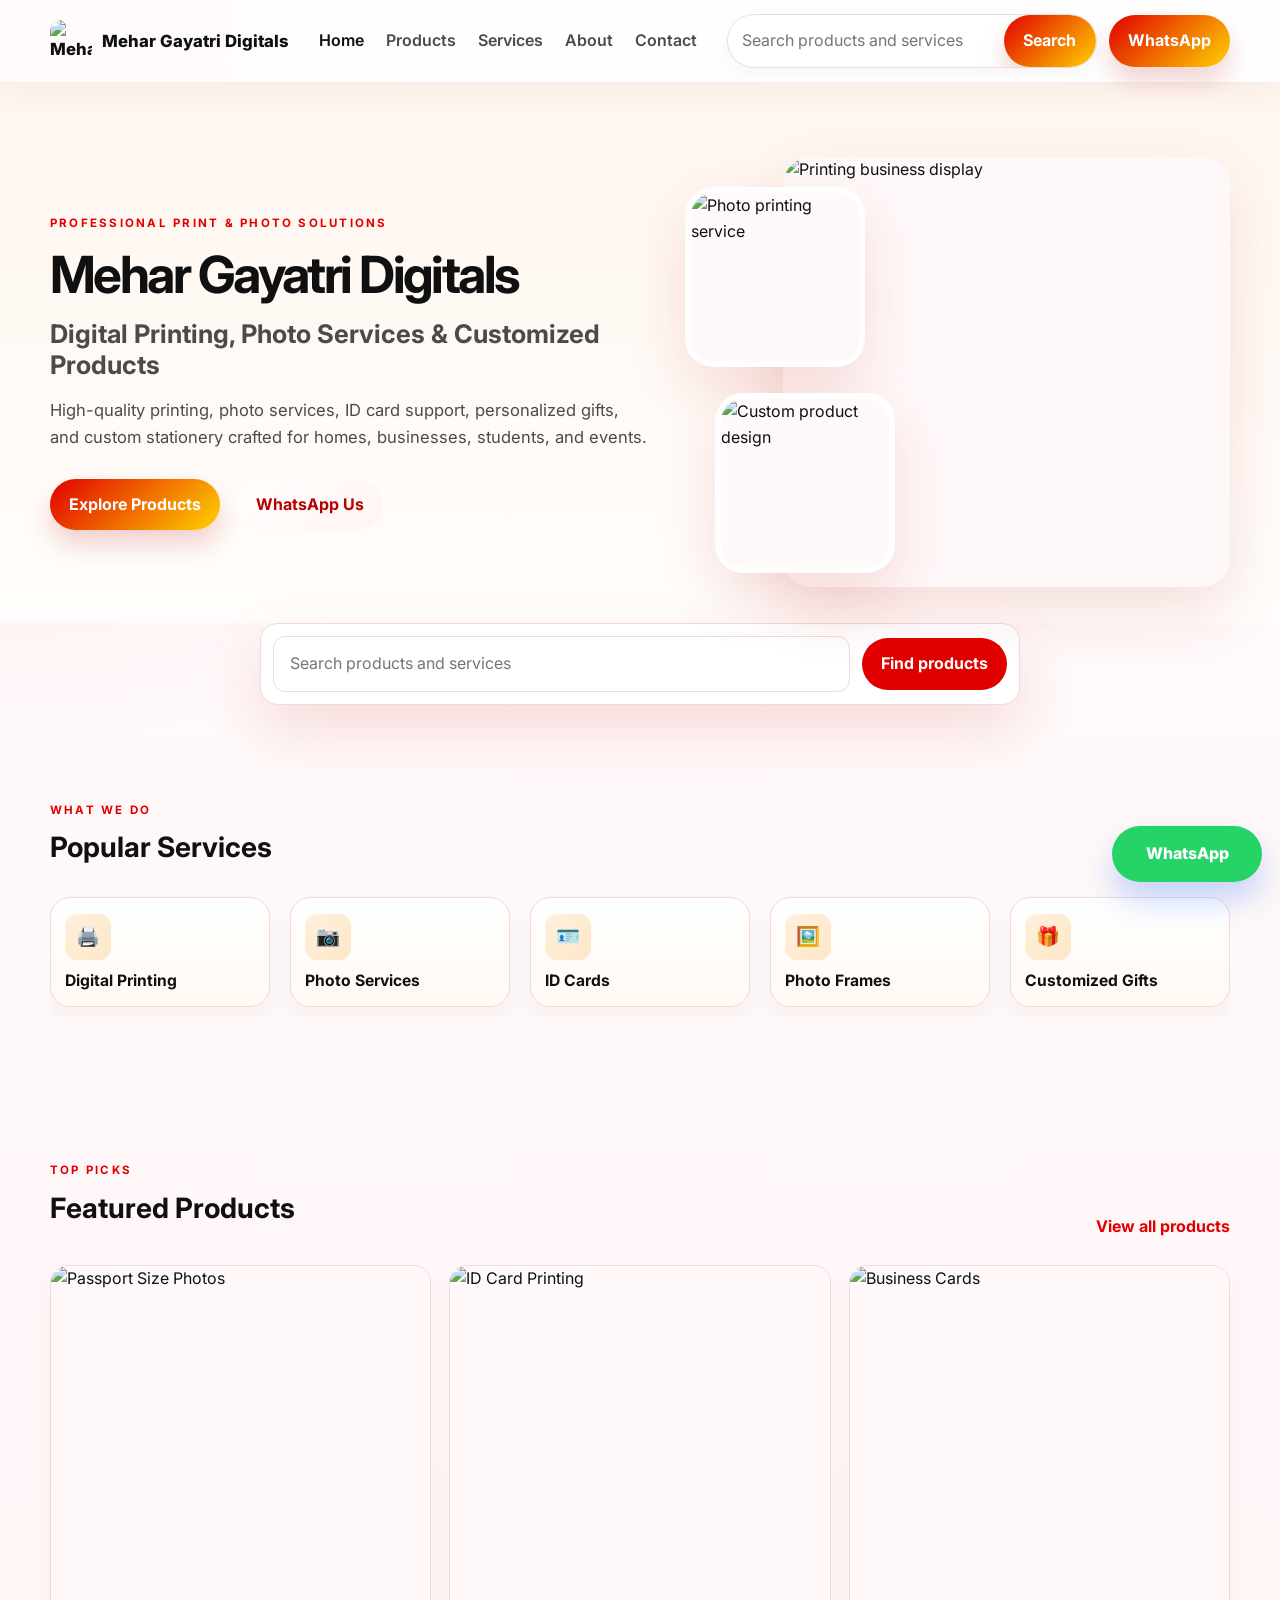
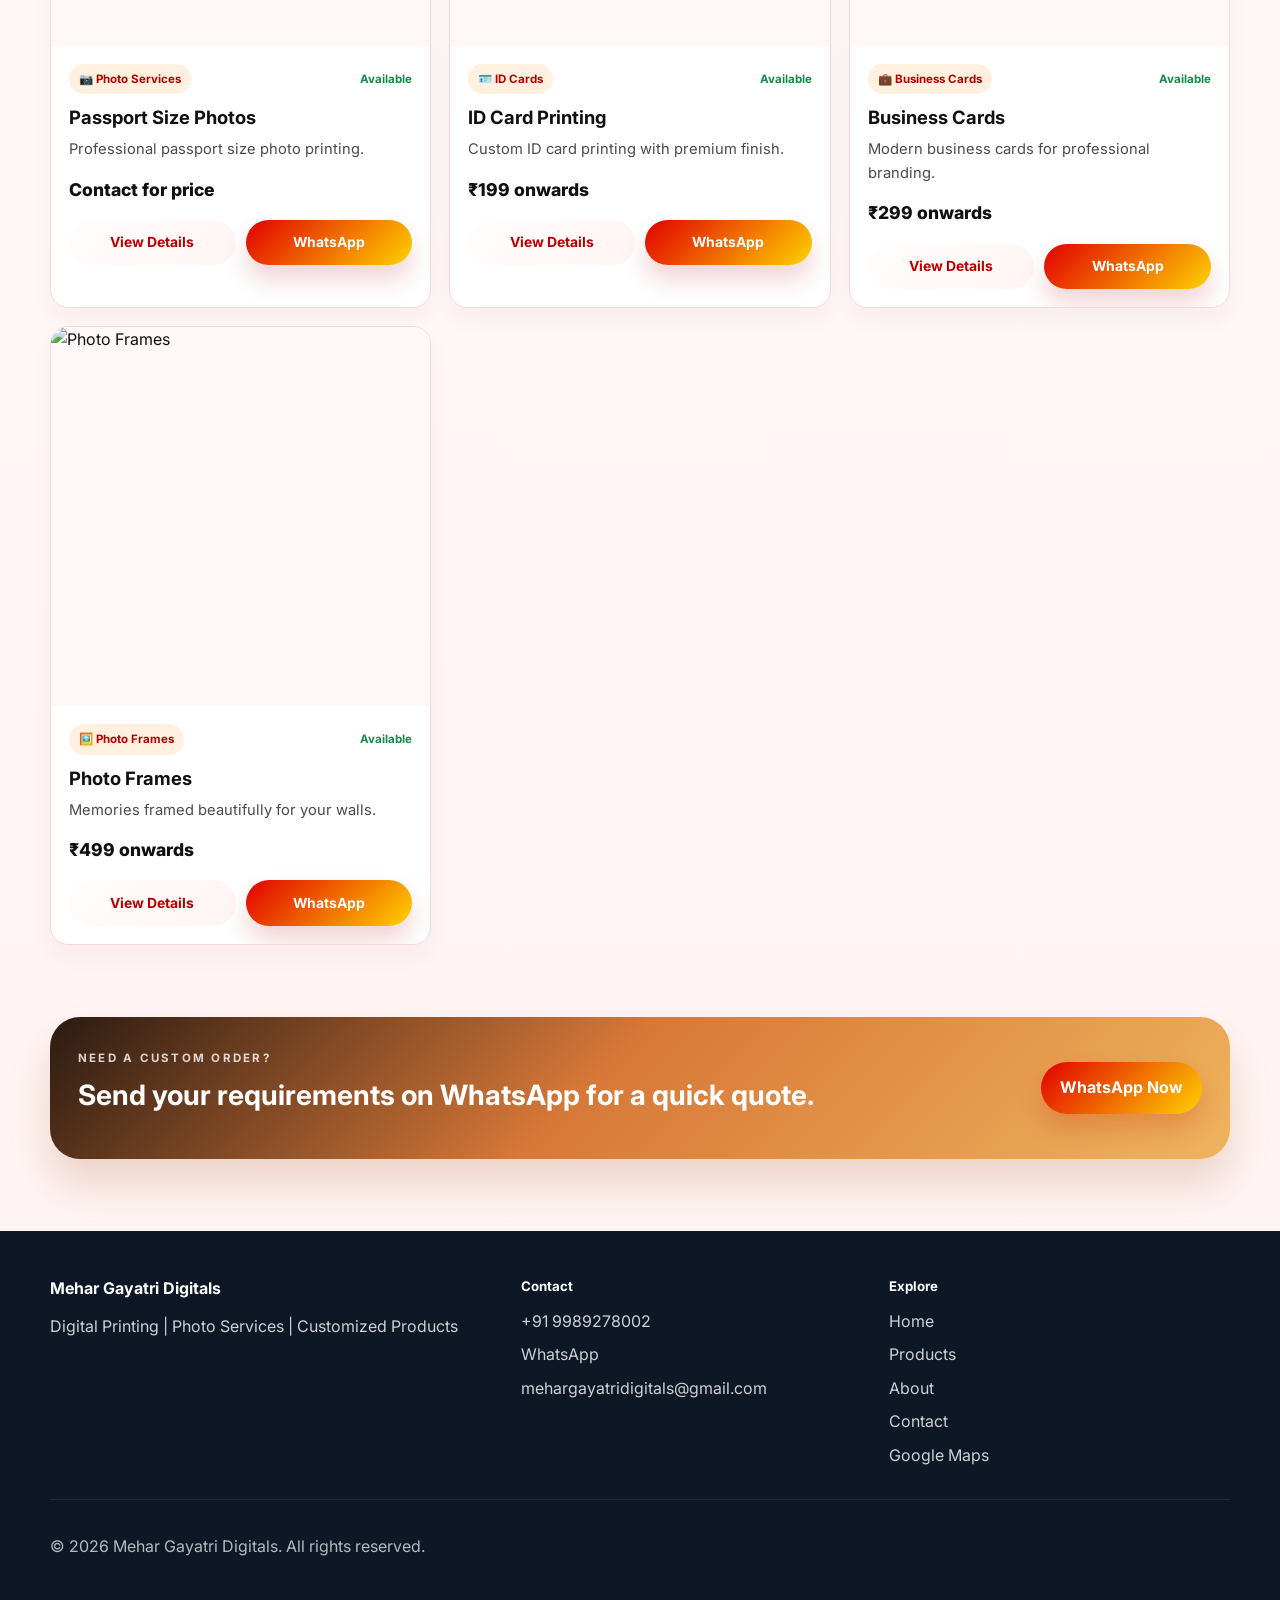
==== commit 8010fec1: "favicon update" ====
--- a/index.html
+++ b/index.html
@@ -3,15 +3,20 @@
   <head>
     <meta charset="UTF-8" />
     <meta name="viewport" content="width=device-width, initial-scale=1.0" />
+    <link rel="icon" type="image/png" href="/images/logo/favicon-96x96.png" sizes="96x96" />
+      <link rel="icon" type="image/svg+xml" href="/images/logo/favicon.svg" />
+      <link rel="shortcut icon" href="/images/logo/favicon.ico" />
+      <link rel="apple-touch-icon" sizes="180x180" href="/images/logo/apple-touch-icon.png" />
+      <link rel="manifest" href="/images/logo/site.webmanifest" />
         <link rel="icon"
       type="image/png"
       sizes="512x512"
-      href="/images/logo/logo1.png"
+      href="/images/logo/favicon.png"
     >
 
     <link
       rel="apple-touch-icon"
-      href="/images/logo/logo1.png"
+      href="/images/logo/favicon.png"
     >
     <title>Mehar Gayatri Digitals | Digital Printing & Photo Services</title>
     <meta
--- a/css/style.css
+++ b/css/style.css
@@ -392,6 +392,7 @@
   grid-template-columns: repeat(3, minmax(0, 1fr));
   gap: 18px;
 }
+
 .product-card {
   background: rgba(255,255,255,0.96);
   border: 1px solid var(--border);
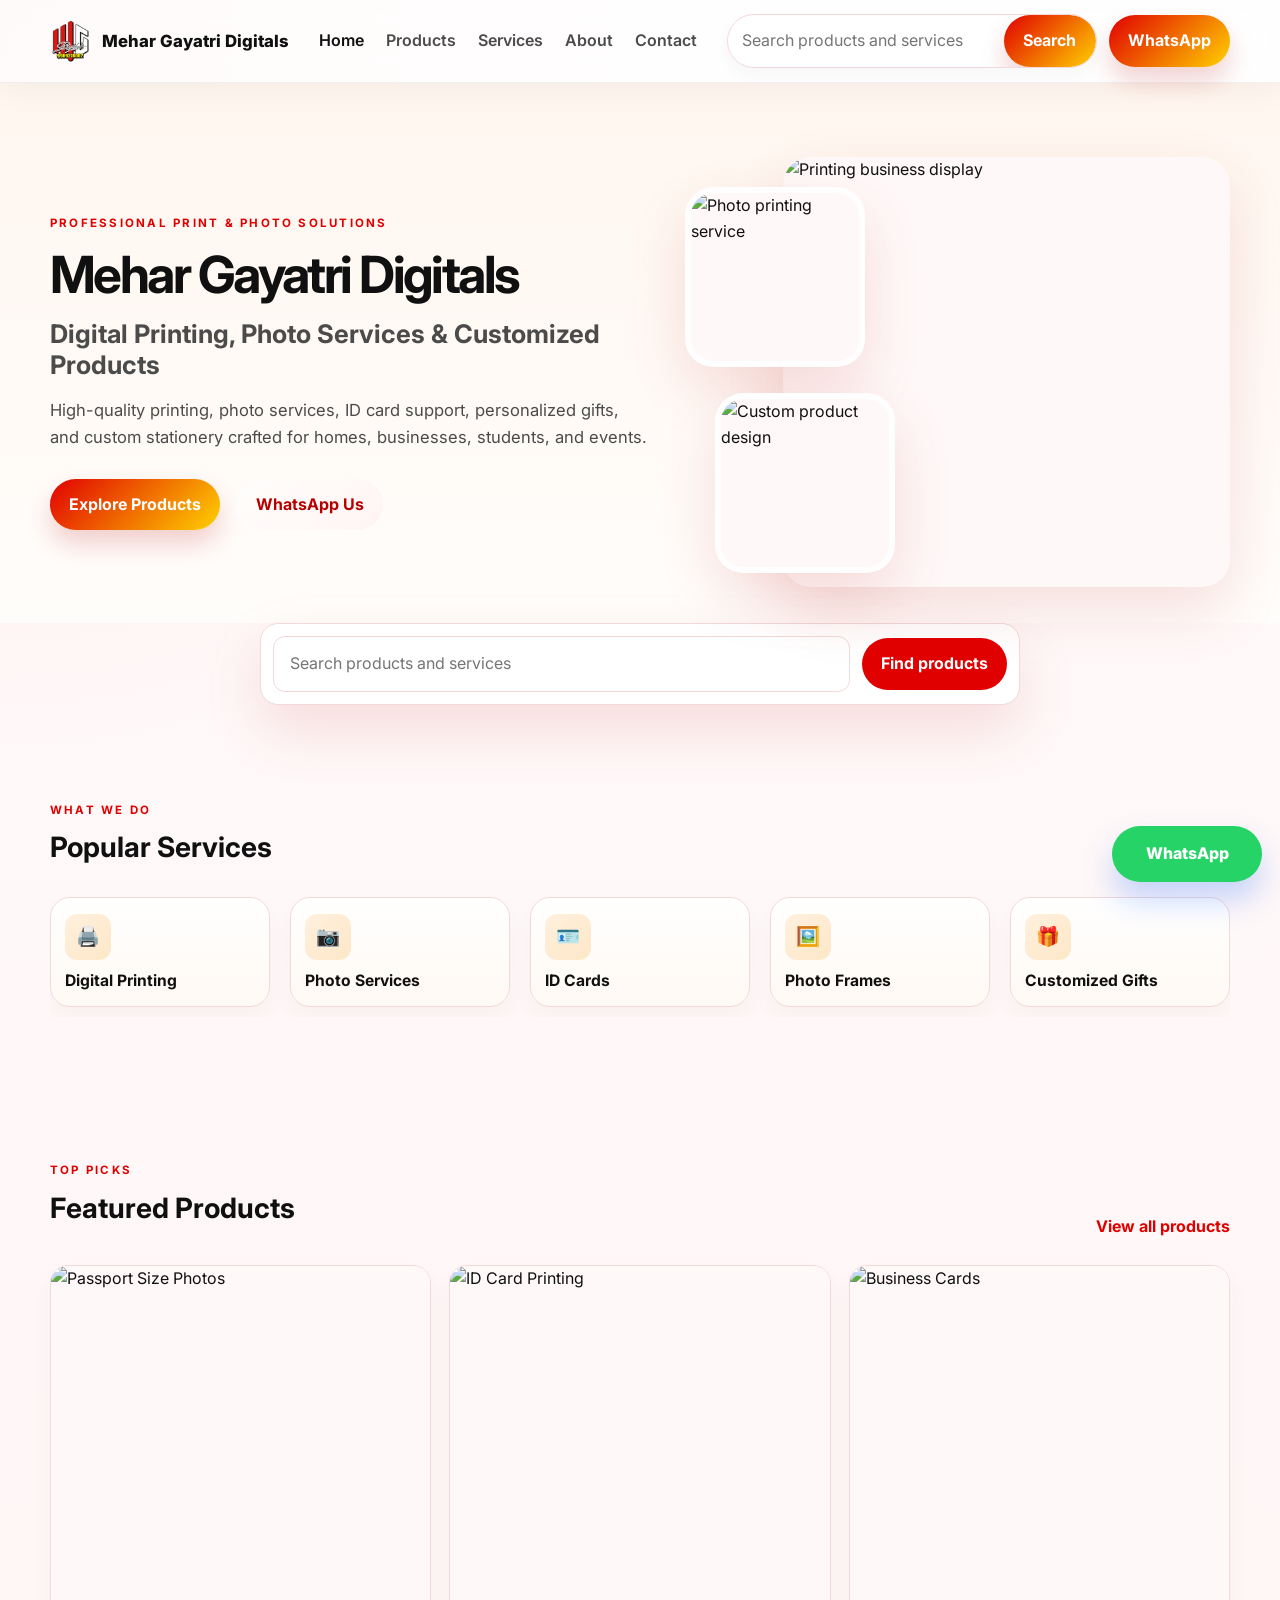
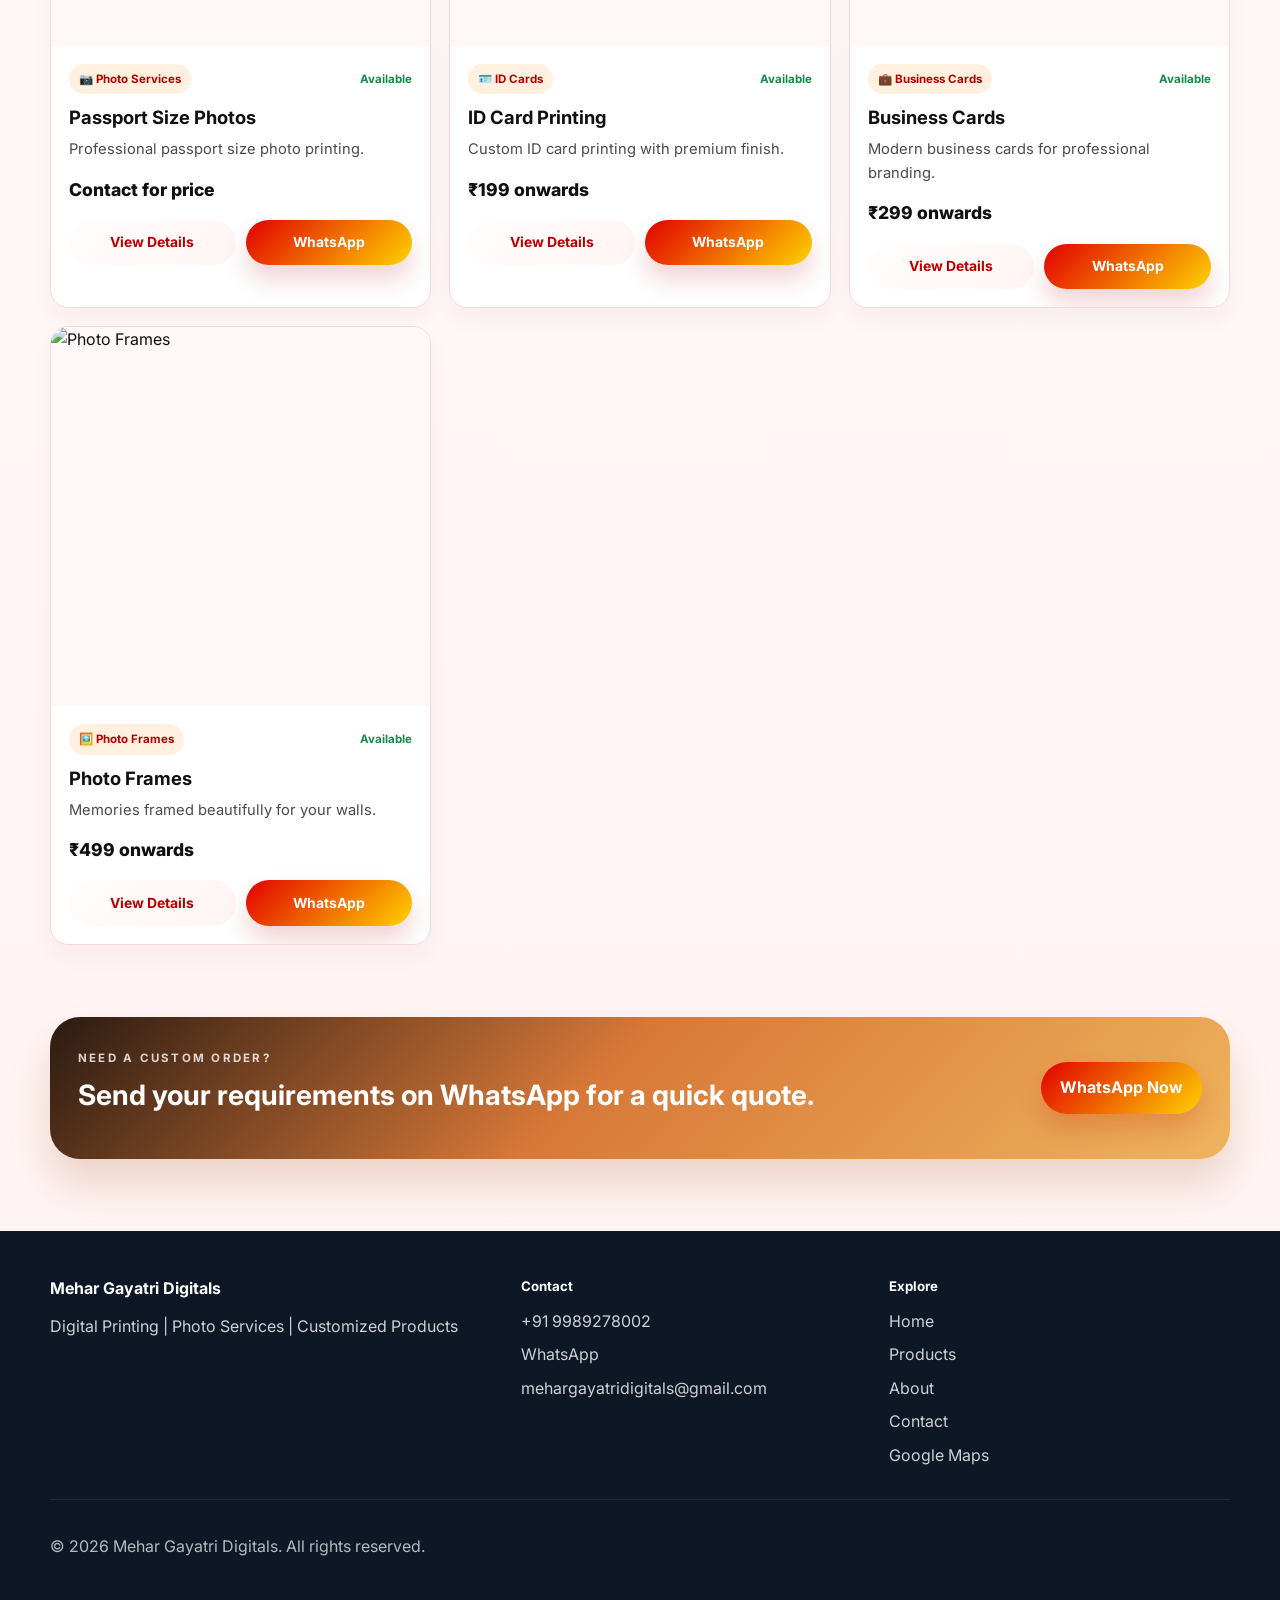
==== commit 8e355a78: "favicon update" ====
--- a/index.html
+++ b/index.html
@@ -8,16 +8,8 @@
       <link rel="shortcut icon" href="/images/logo/favicon.ico" />
       <link rel="apple-touch-icon" sizes="180x180" href="/images/logo/apple-touch-icon.png" />
       <link rel="manifest" href="/images/logo/site.webmanifest" />
-        <link rel="icon"
-      type="image/png"
-      sizes="512x512"
-      href="/images/logo/favicon.png"
-    >
-
-    <link
-      rel="apple-touch-icon"
-      href="/images/logo/favicon.png"
-    >
+    
+      
     <title>Mehar Gayatri Digitals | Digital Printing & Photo Services</title>
     <meta
       name="description"
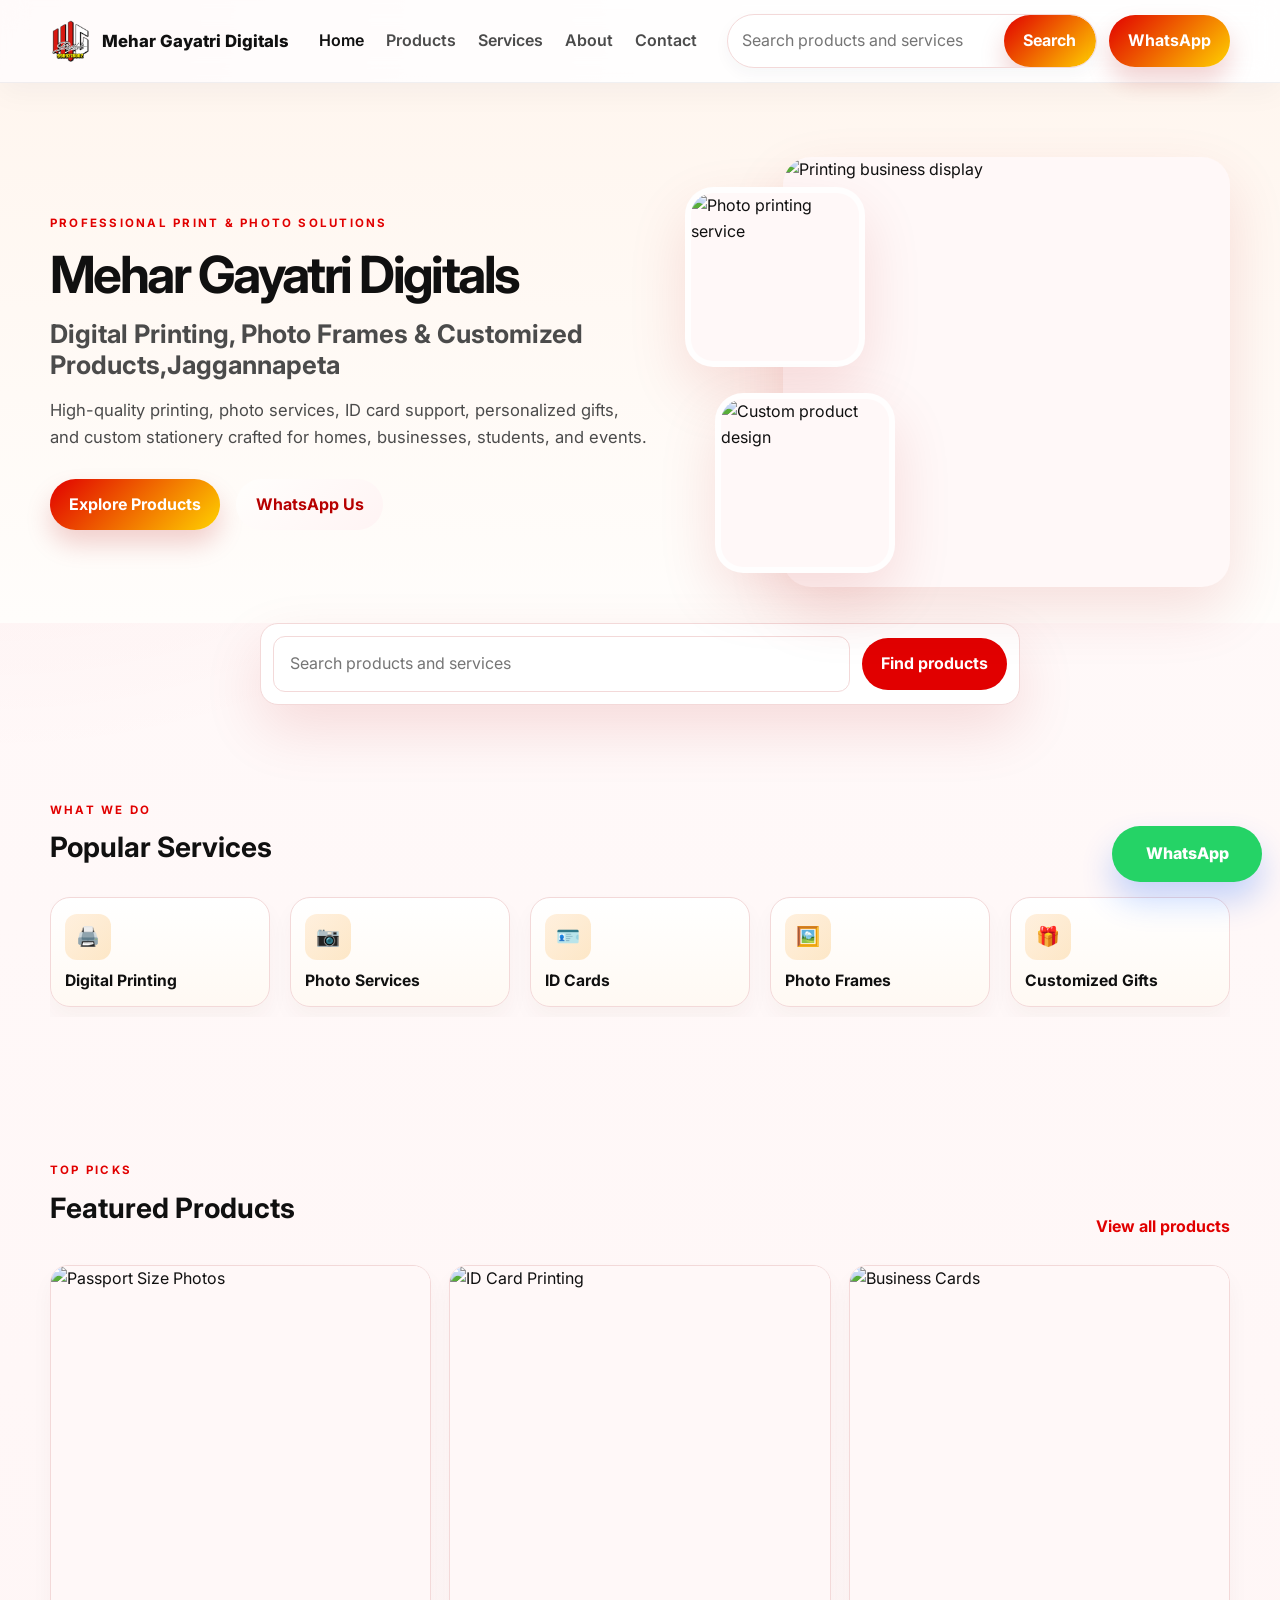
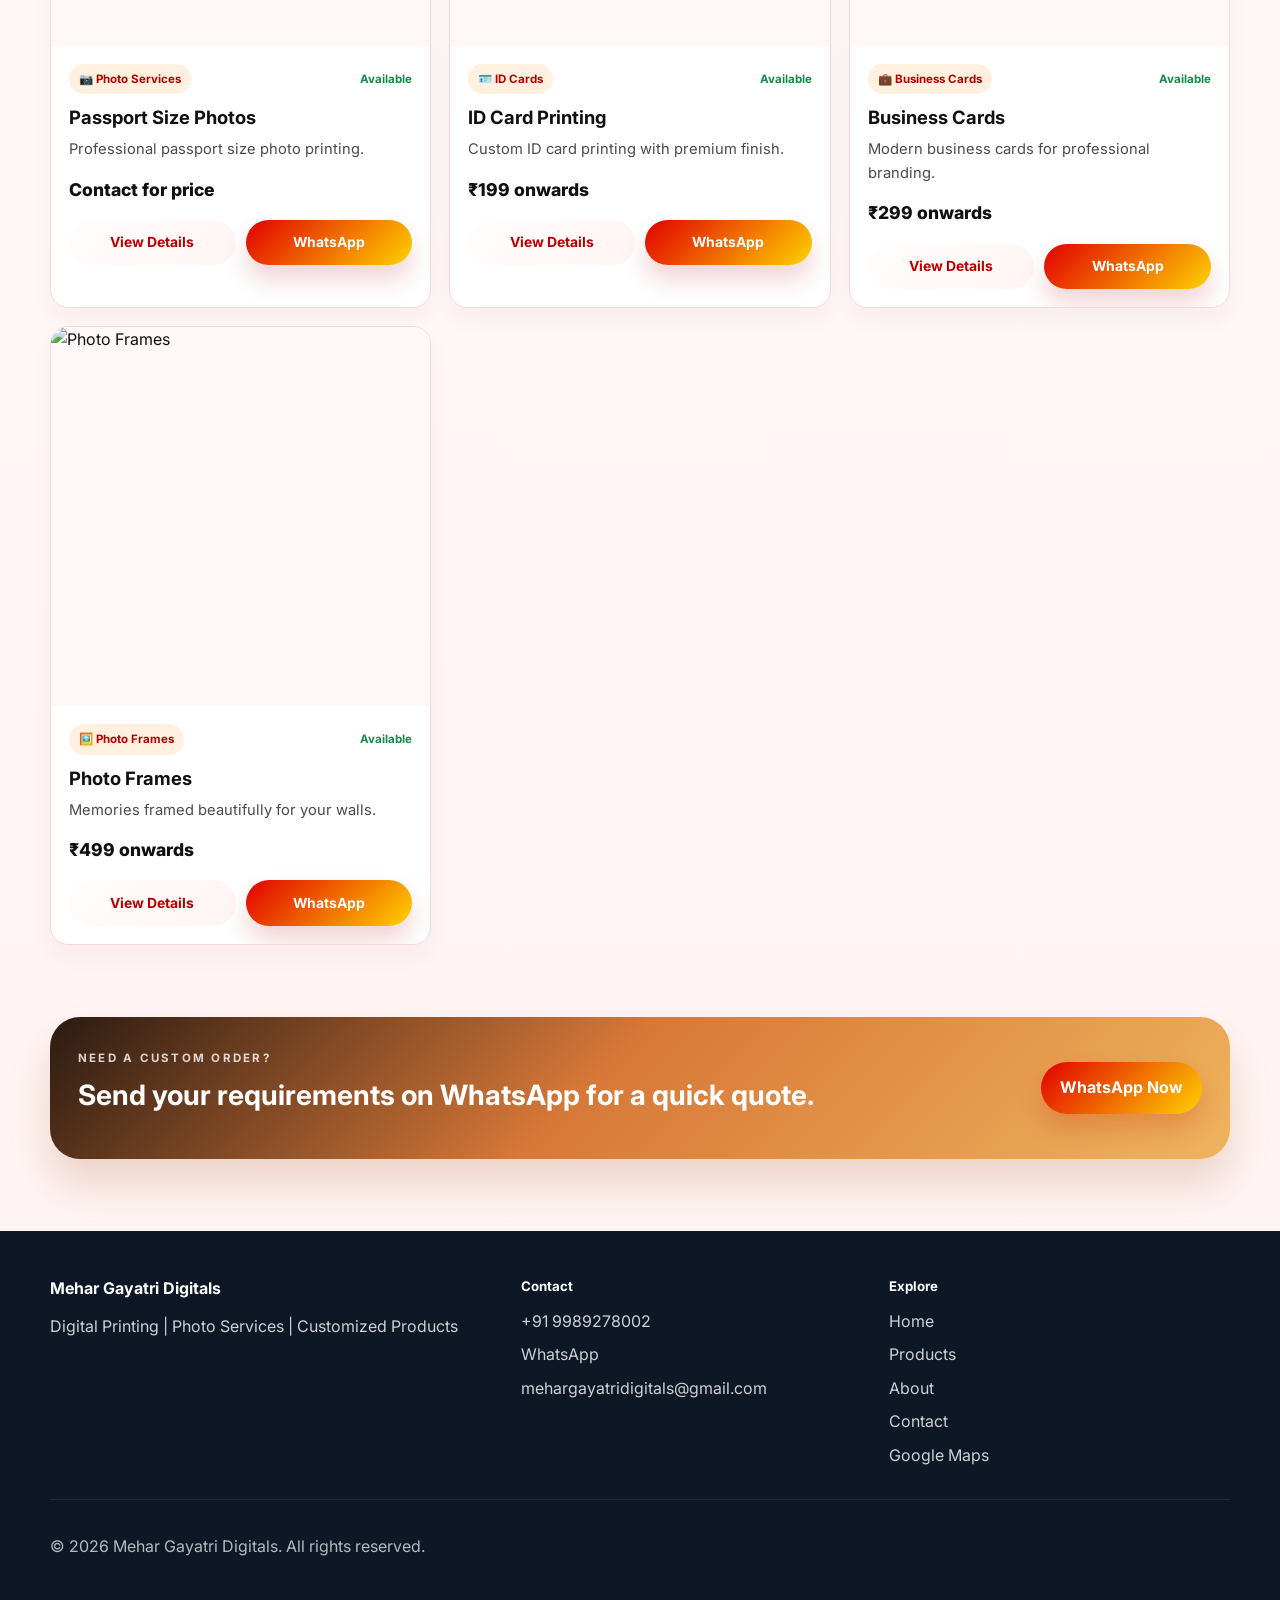
==== commit 60a2e14f: "favicon update" ====
--- a/index.html
+++ b/index.html
@@ -9,14 +9,14 @@
       <link rel="apple-touch-icon" sizes="180x180" href="/images/logo/apple-touch-icon.png" />
       <link rel="manifest" href="/images/logo/site.webmanifest" />
     
-      
+
     <title>Mehar Gayatri Digitals | Digital Printing & Photo Services</title>
     <meta
       name="description"
       content="Mehar Gayatri Digitals offers digital printing, photo services, ID card printing, customized products, and personalized gifting solutions."
     />
     <meta property="og:title" content="Mehar Gayatri Digitals" />
-    <meta property="og:description" content="Digital Printing, Photo Services & Customized Products" />
+    <meta property="og:description" content="Digital Printing, Photo Frames & Customized Products,Jaggannapeta" />
     <meta property="og:type" content="website" />
     <meta property="og:image" content="https://images.unsplash.com/photo-1524758631624-e2822e304c36?auto=format&fit=crop&w=1200&q=80" />
     <link rel="preconnect" href="https://fonts.googleapis.com" />
@@ -64,7 +64,7 @@
           <div class="hero-copy">
             <p class="eyebrow">Professional Print & Photo Solutions</p>
             <h1>Mehar Gayatri Digitals</h1>
-            <h2>Digital Printing, Photo Services & Customized Products</h2>
+            <h2>Digital Printing, Photo Frames & Customized Products,Jaggannapeta</h2>
             <p class="hero-text">
               High-quality printing, photo services, ID card support, personalized gifts, and custom stationery crafted for homes, businesses, students, and events.
             </p>
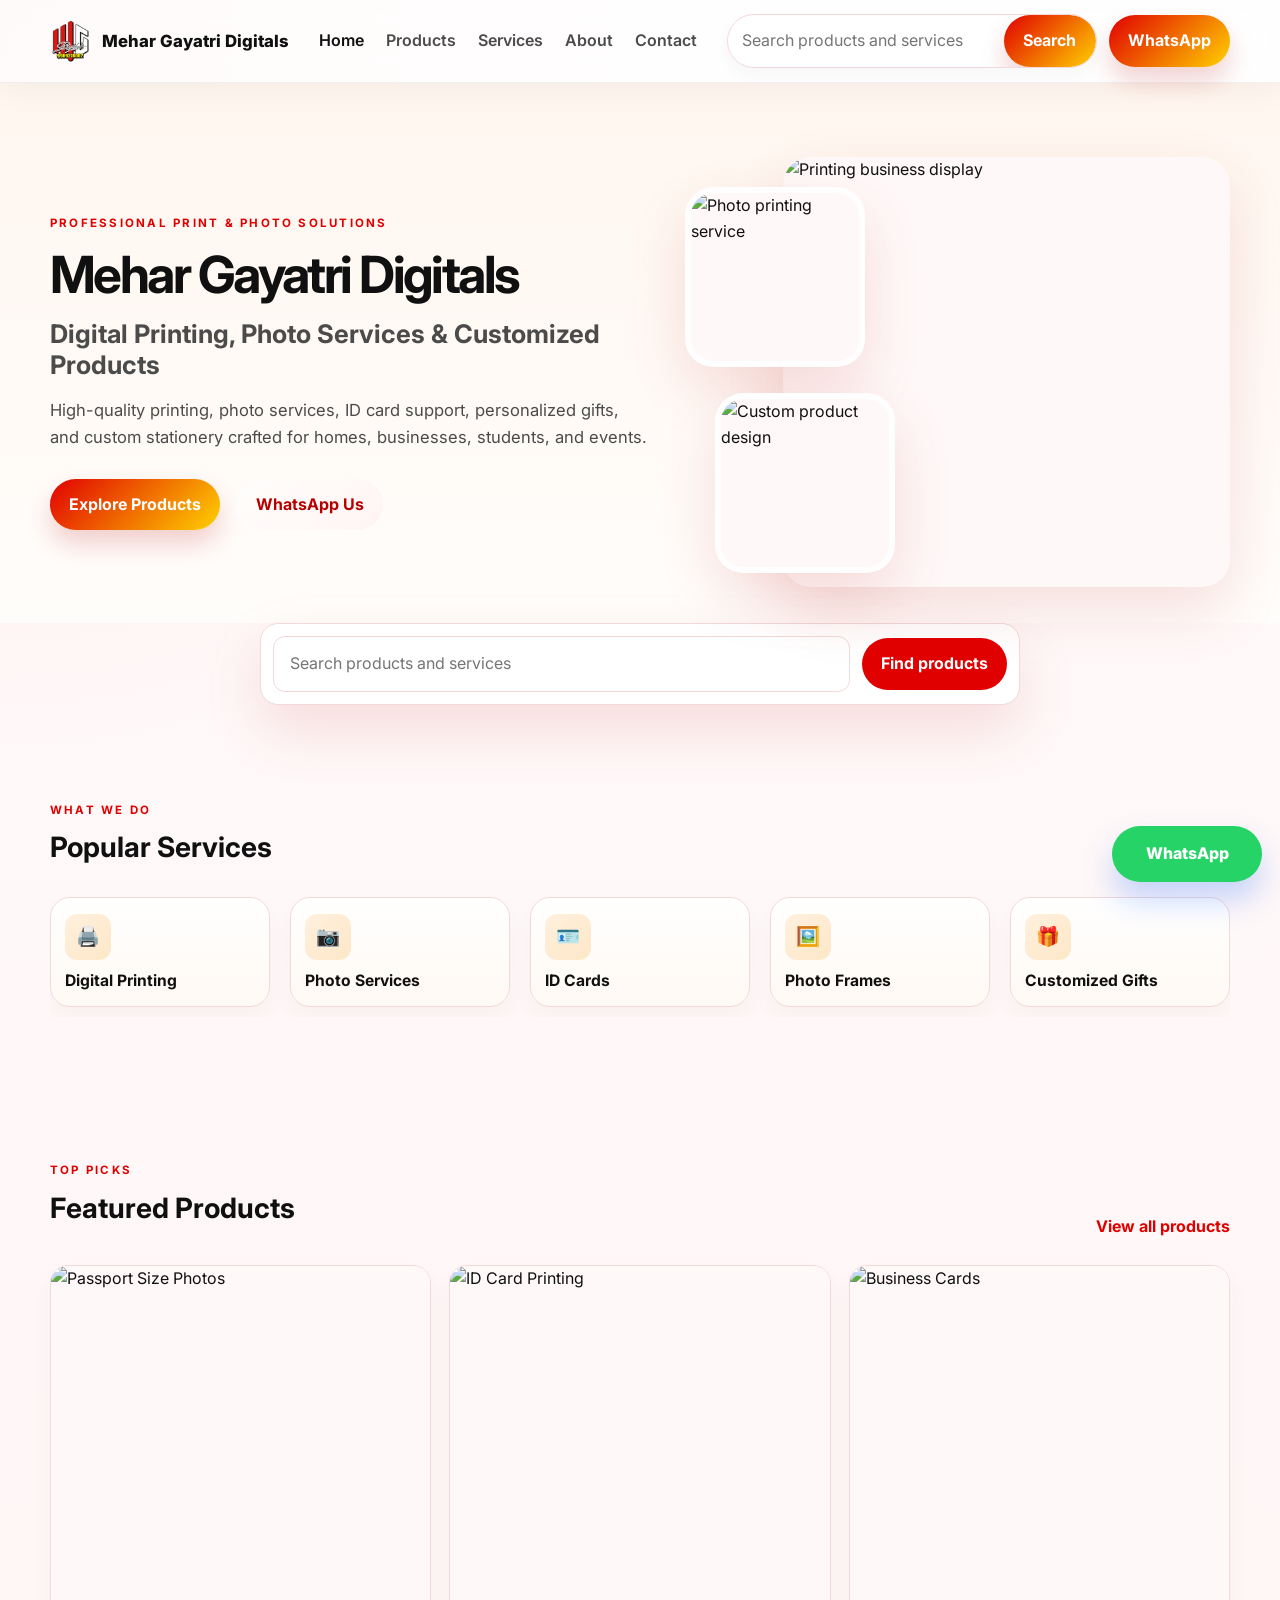
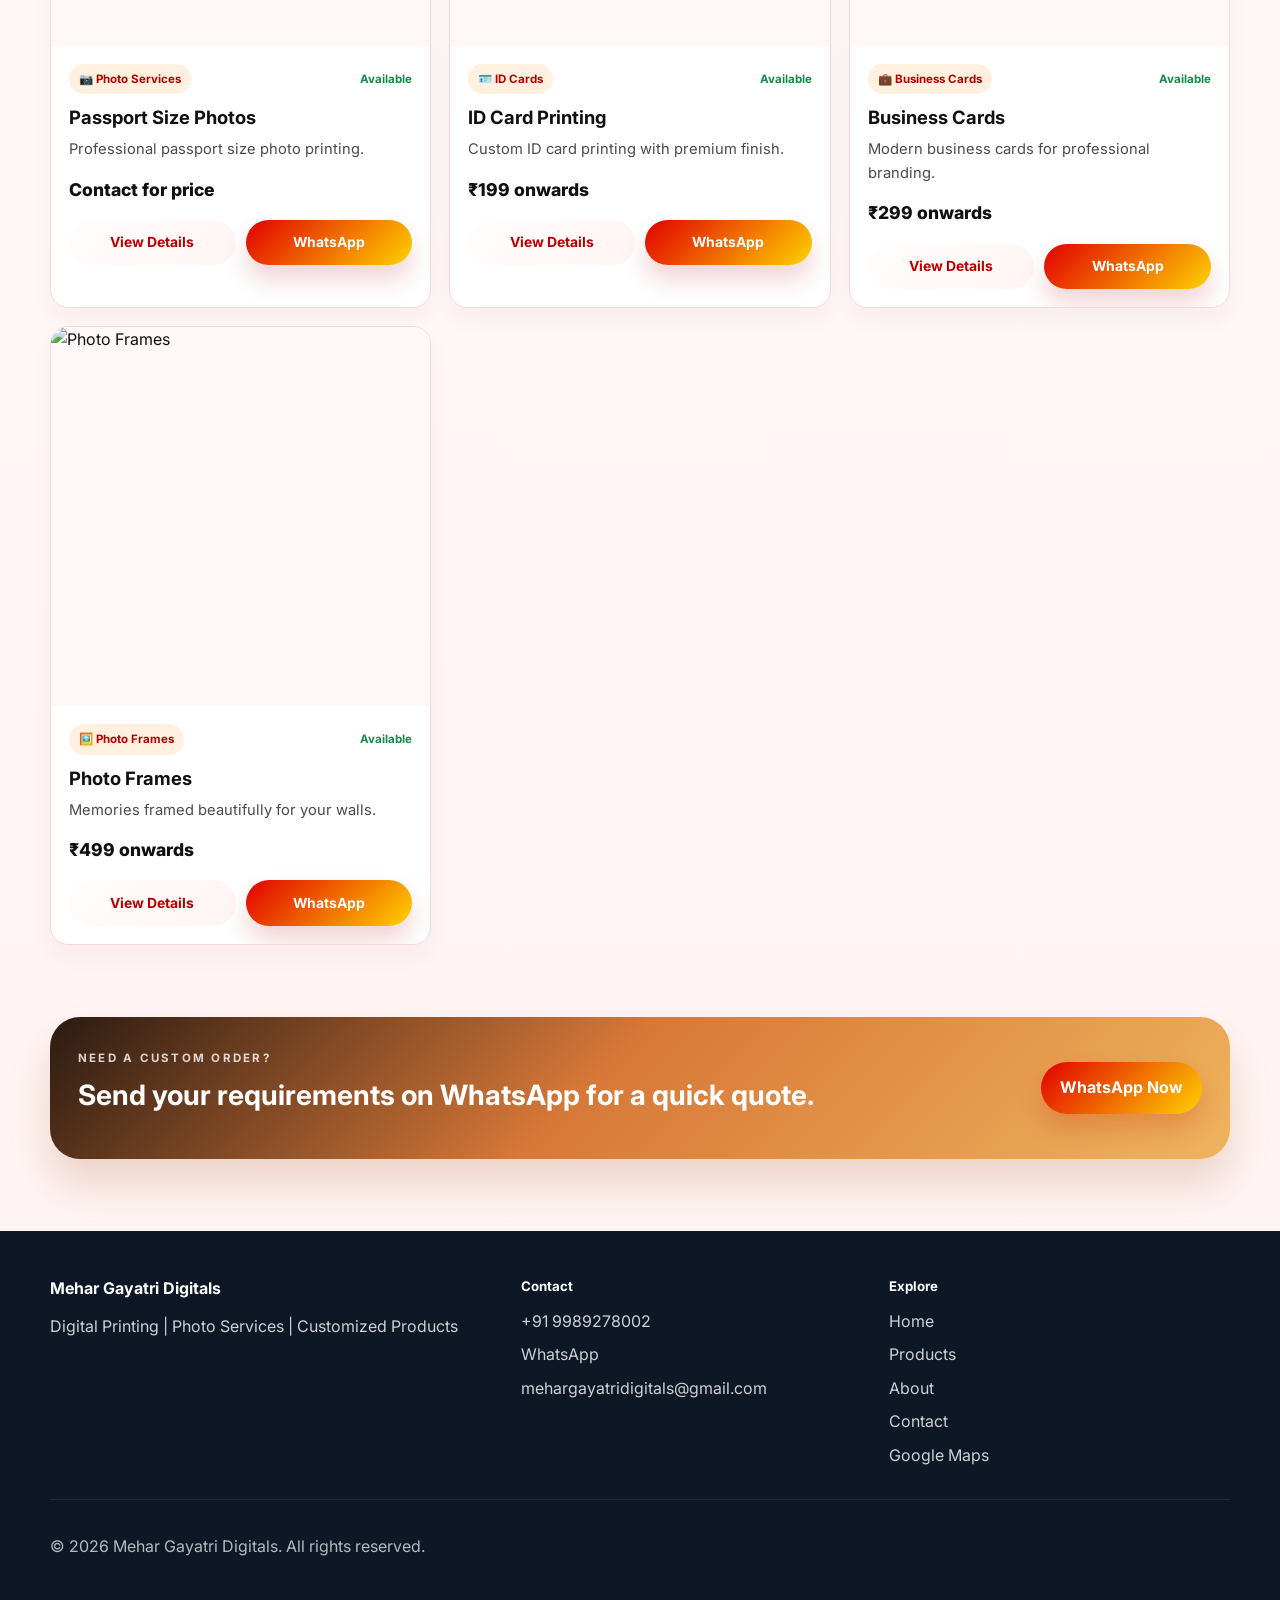
==== commit 1eb53ca6: "seo Update" ====
--- a/index.html
+++ b/index.html
@@ -3,20 +3,28 @@
   <head>
     <meta charset="UTF-8" />
     <meta name="viewport" content="width=device-width, initial-scale=1.0" />
-    <link rel="icon" type="image/png" href="/images/logo/favicon-96x96.png" sizes="96x96" />
+      <link rel="icon" type="image/png" href="/images/logo/favicon-96x96.png" sizes="96x96" />
       <link rel="icon" type="image/svg+xml" href="/images/logo/favicon.svg" />
       <link rel="shortcut icon" href="/images/logo/favicon.ico" />
       <link rel="apple-touch-icon" sizes="180x180" href="/images/logo/apple-touch-icon.png" />
       <link rel="manifest" href="/images/logo/site.webmanifest" />
-    
+        <link rel="icon"
+      type="image/png"
+      sizes="512x512"
+      href="/images/logo/favicon.png"
+    >
 
+    <link
+      rel="apple-touch-icon"
+      href="/images/logo/favicon.png"
+    >
     <title>Mehar Gayatri Digitals | Digital Printing & Photo Services</title>
     <meta
       name="description"
       content="Mehar Gayatri Digitals offers digital printing, photo services, ID card printing, customized products, and personalized gifting solutions."
     />
     <meta property="og:title" content="Mehar Gayatri Digitals" />
-    <meta property="og:description" content="Digital Printing, Photo Frames & Customized Products,Jaggannapeta" />
+    <meta property="og:description" content="Digital Printing, Photo Services & Customized Products" />
     <meta property="og:type" content="website" />
     <meta property="og:image" content="https://images.unsplash.com/photo-1524758631624-e2822e304c36?auto=format&fit=crop&w=1200&q=80" />
     <link rel="preconnect" href="https://fonts.googleapis.com" />
@@ -64,7 +72,7 @@
           <div class="hero-copy">
             <p class="eyebrow">Professional Print & Photo Solutions</p>
             <h1>Mehar Gayatri Digitals</h1>
-            <h2>Digital Printing, Photo Frames & Customized Products,Jaggannapeta</h2>
+            <h2>Digital Printing, Photo Services & Customized Products</h2>
             <p class="hero-text">
               High-quality printing, photo services, ID card support, personalized gifts, and custom stationery crafted for homes, businesses, students, and events.
             </p>
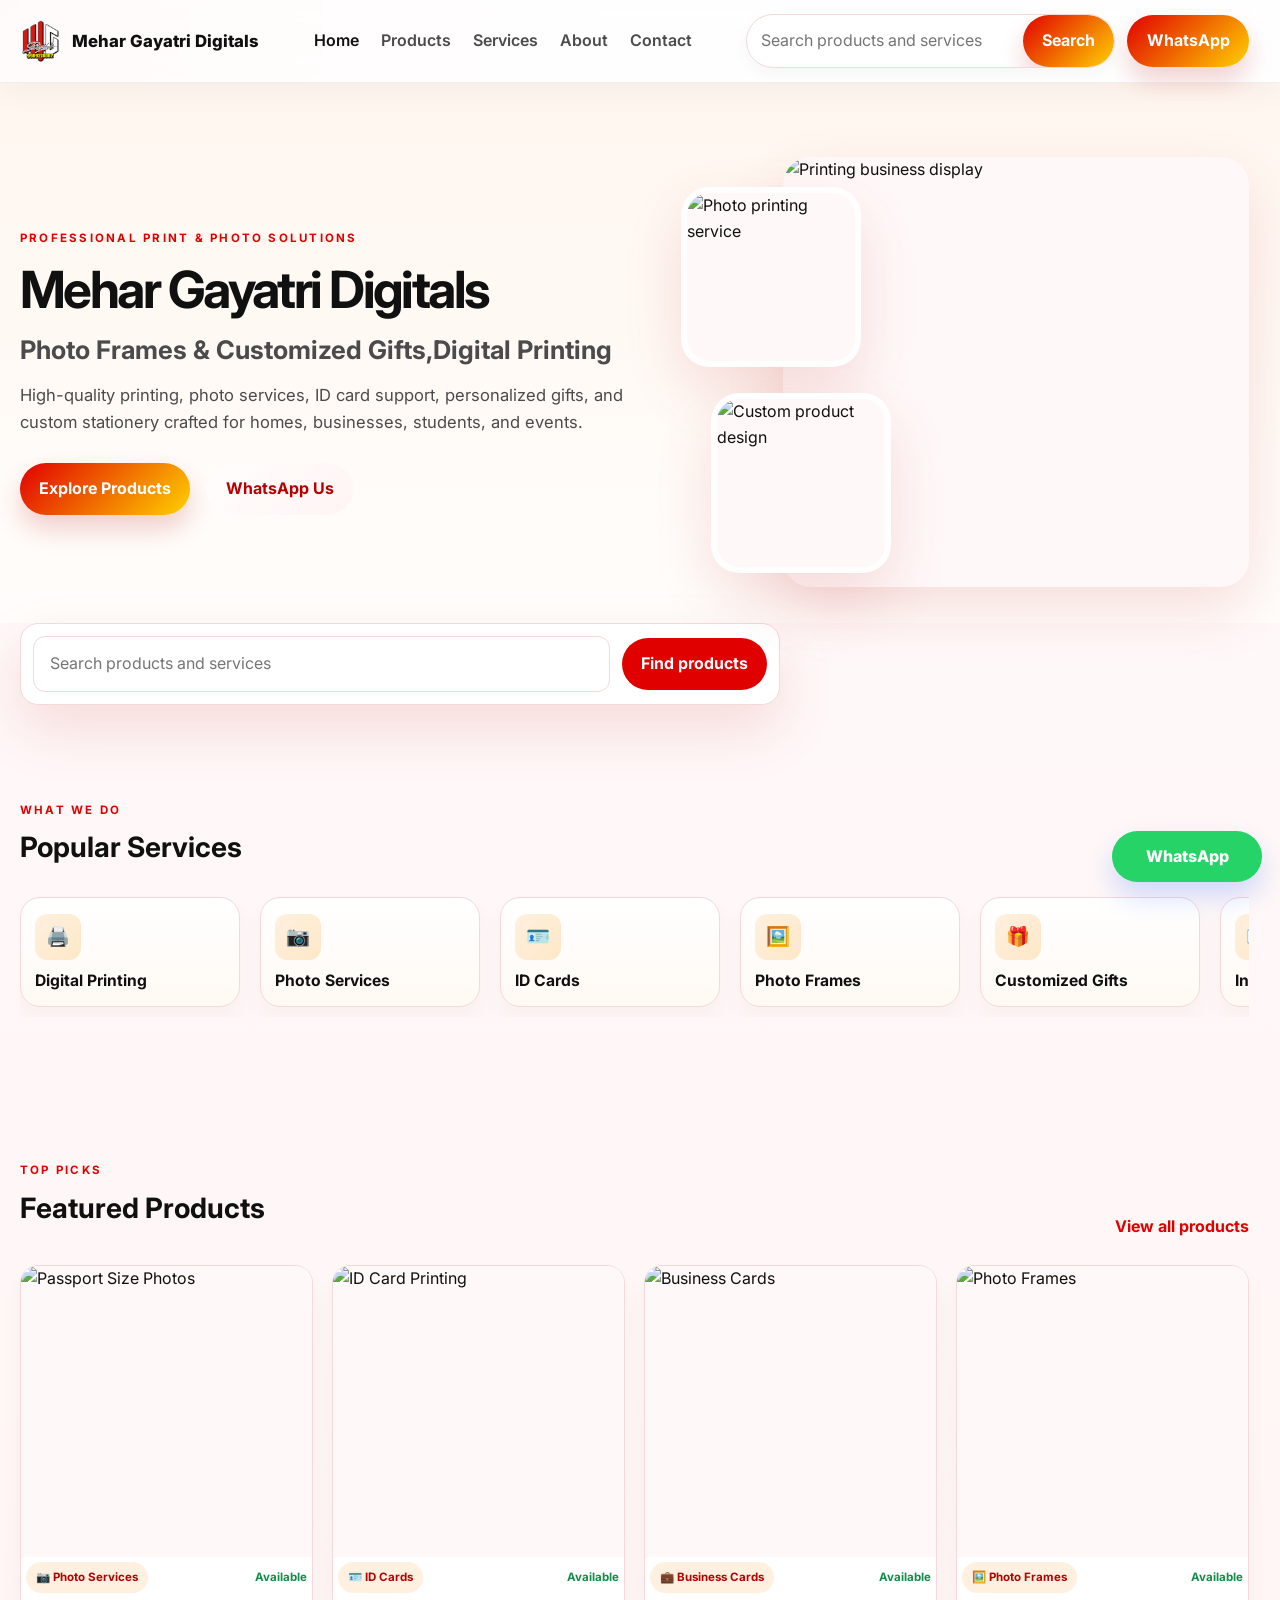
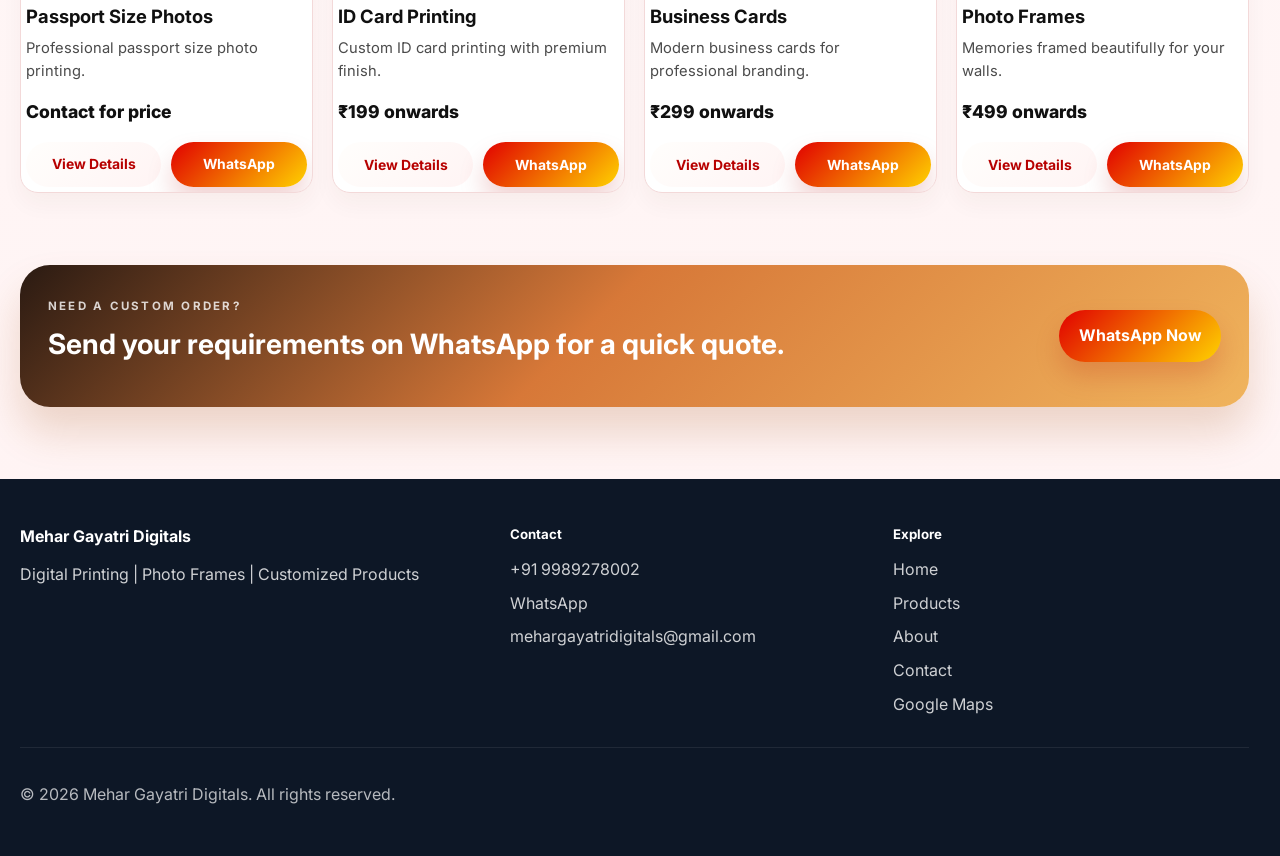
==== commit 960c8e3a: "update screen settings" ====
--- a/index.html
+++ b/index.html
@@ -72,7 +72,7 @@
           <div class="hero-copy">
             <p class="eyebrow">Professional Print & Photo Solutions</p>
             <h1>Mehar Gayatri Digitals</h1>
-            <h2>Digital Printing, Photo Services & Customized Products</h2>
+            <h2>Photo Frames & Customized Gifts,Digital Printing</h2>
             <p class="hero-text">
               High-quality printing, photo services, ID card support, personalized gifts, and custom stationery crafted for homes, businesses, students, and events.
             </p>
@@ -143,7 +143,7 @@
       <div class="container footer-grid">
         <div>
           <h4>Mehar Gayatri Digitals</h4>
-          <p>Digital Printing | Photo Services | Customized Products</p>
+          <p>Digital Printing | Photo Frames | Customized Products</p>
         </div>
         <div>
           <h5>Contact</h5>
--- a/css/style.css
+++ b/css/style.css
@@ -31,8 +31,10 @@
 button { cursor: pointer; }
 
 .container {
-  width: min(1180px, calc(100% - 32px));
-  margin: 0 auto;
+  width: calc(100% - clamp(24px, 4vw, 80px));
+  max-width: none;
+  margin-left: 20px;
+  margin-right: 20px;
 }
 .section {
   padding: 72px 0;
@@ -389,8 +391,9 @@
 
 .product-grid {
   display: grid;
-  grid-template-columns: repeat(3, minmax(0, 1fr));
-  gap: 18px;
+  grid-template-columns: repeat(auto-fit, minmax(clamp(170px, 18vw, 280px), 1fr));
+  gap: clamp(10px, 1.5vw, 24px);
+  width: 100%;
 }
 
 .product-card {
@@ -422,7 +425,7 @@
   transform: scale(1.03);
 }
 .product-card-body {
-  padding: 18px;
+  padding: 5px;
 }
 .product-badges {
   display: flex;
@@ -571,7 +574,7 @@
 }
 
 .product-detail-page {
-  padding: 52px 0;
+  padding: 10px 0;
 }
 .product-detail-layout {
   display: grid;
@@ -582,53 +585,72 @@
 .gallery-panel {
   background: var(--white);
   border: 1px solid var(--border);
-  border-radius: 24px;
-  padding: 18px;
-  box-shadow: 0 16px 26px rgba(17,39,71,0.04);
-}
+  border-radius: clamp(14px, 1.5vw, 24px);
+  padding: clamp(8px, 1.2vw, 16px);
+  box-shadow: 0 12px 24px rgba(17, 39, 71, 0.04);
+  width: 100%;
+  max-width: 100%;
+  box-sizing: border-box;
+  min-width: 0;
+}
+
 .main-image {
   width: 100%;
+  max-width: clamp(280px, 32vw, 480px);
   aspect-ratio: 1 / 1;
+  margin: 0 auto;
   background: var(--light);
-  border-radius: 18px;
+  border-radius: clamp(10px, 1vw, 16px);
   overflow: hidden;
   cursor: pointer;
-}
+  display: flex;
+  align-items: center;
+  justify-content: center;
+}
+
 .main-image img {
   width: 100%;
   height: 100%;
-  object-fit: cover;
-}
+  object-fit: contain;
+  display: block;
+}
+
 .thumb-row,
 .video-thumb-row {
   display: flex;
   flex-wrap: wrap;
-  gap: 10px;
-  margin-top: 12px;
-}
+  gap: clamp(5px, 0.7vw, 9px);
+  margin-top: clamp(8px, 1vw, 12px);
+}
+
 .thumb {
-  width: 78px;
-  height: 78px;
+  width: clamp(48px, 5vw, 70px);
+  height: clamp(48px, 5vw, 70px);
+  flex-shrink: 0;
   border: 2px solid transparent;
-  border-radius: 12px;
+  border-radius: clamp(7px, 0.8vw, 11px);
   overflow: hidden;
   background: var(--light);
   cursor: pointer;
   padding: 0;
 }
+
 .thumb.active {
   border-color: var(--primary);
 }
+
 .thumb img,
 .video-thumb img {
   width: 100%;
   height: 100%;
   object-fit: cover;
 }
+
 .video-thumb {
-  width: 120px;
-  height: 90px;
-  border-radius: 12px;
+  width: clamp(70px, 7vw, 105px);
+  height: clamp(52px, 5.5vw, 78px);
+  flex-shrink: 0;
+  border-radius: clamp(7px, 0.8vw, 11px);
   overflow: hidden;
   position: relative;
   border: 2px solid transparent;
@@ -636,57 +658,78 @@
   cursor: pointer;
   padding: 0;
 }
+
 .video-thumb::after {
   content: "▶";
   position: absolute;
   inset: 0;
   display: grid;
   place-items: center;
-  font-size: 1.5rem;
-  color: rgba(255,255,255,0.95);
-  text-shadow: 0 2px 16px rgba(0,0,0,0.4);
-}
+  font-size: clamp(1rem, 1.5vw, 1.4rem);
+  color: rgba(255, 255, 255, 0.95);
+  text-shadow: 0 2px 16px rgba(0, 0, 0, 0.4);
+}
+
+
+/* Product information */
+
 .product-info {
   background: var(--white);
   border: 1px solid var(--border);
-  border-radius: 24px;
-  padding: 28px;
-  box-shadow: 0 16px 26px rgba(17,39,71,0.04);
-}
+  border-radius: clamp(14px, 1.5vw, 24px);
+  padding: clamp(14px, 2vw, 24px);
+  box-shadow: 0 12px 24px rgba(17, 39, 71, 0.04);
+  width: 100%;
+  max-width: 100%;
+  box-sizing: border-box;
+  min-width: 0;
+  overflow-wrap: break-word;
+}
+
 .info-meta {
   display: flex;
   flex-wrap: wrap;
-  gap: 10px;
-  margin-bottom: 16px;
-}
+  gap: clamp(6px, 0.8vw, 10px);
+  margin-bottom: clamp(10px, 1.2vw, 16px);
+}
+
 .info-price {
-  font-size: clamp(1.8rem, 2vw, 2.5rem);
+  font-size: clamp(1.4rem, 2vw, 2.2rem);
   font-weight: 800;
-  margin: 10px 0 18px;
-}
+  margin: 8px 0 14px;
+}
+
 .product-description {
   color: var(--muted);
-  margin: 14px 0 20px;
-}
+  margin: 10px 0 16px;
+  line-height: 1.6;
+}
+
 .product-info .button {
   width: 100%;
-  margin-top: 12px;
-}
+  margin-top: 10px;
+}
+
 .product-options {
   background: var(--light);
   border: 1px solid var(--border);
-  border-radius: 16px;
-  padding: 16px;
-  margin-top: 18px;
-}
+  border-radius: clamp(10px, 1vw, 16px);
+  padding: clamp(10px, 1.5vw, 16px);
+  margin-top: 14px;
+}
+
 .product-options h4 {
-  margin-bottom: 8px;
-}
+  margin-bottom: 6px;
+}
+
 .product-options ul {
   margin: 0;
   padding-left: 18px;
   color: var(--muted);
 }
+
+
+/* Image popup */
 
 .image-modal {
   position: fixed;
@@ -695,79 +738,192 @@
   display: none;
   place-items: center;
   z-index: 2000;
-  padding: 18px;
-}
+  padding: 12px;
+}
+
 .image-modal.visible {
   display: grid;
 }
+
 .image-modal img {
-  max-width: min(90vw, 900px);
-  max-height: 90vh;
-  border-radius: 18px;
+  width: auto;
+  height: auto;
+  max-width: 92vw;
+  max-height: 88vh;
+  border-radius: 14px;
   object-fit: contain;
-  background: rgba(255,255,255,0.06);
-}
+  background: rgba(255, 255, 255, 0.06);
+}
+
 .modal-close {
   position: absolute;
-  top: 22px;
-  right: 22px;
-  width: 44px;
-  height: 44px;
+  top: 14px;
+  right: 14px;
+  width: 40px;
+  height: 40px;
   border: 0;
   border-radius: 50%;
-  font-size: 2rem;
-  background: rgba(255,255,255,0.12);
+  font-size: 1.7rem;
+  background: rgba(255, 255, 255, 0.12);
   color: var(--white);
 }
+
+
+/* Other cards */
 
 .info-card {
   background: var(--white);
   border: 1px solid var(--border);
-  border-radius: 20px;
-  padding: 28px;
-  box-shadow: 0 14px 26px rgba(17,39,71,0.04);
-}
+  border-radius: clamp(14px, 1.5vw, 20px);
+  padding: clamp(14px, 2vw, 24px);
+  box-shadow: 0 12px 24px rgba(17, 39, 71, 0.04);
+}
+
 .contact-grid {
   display: grid;
-  grid-template-columns: 1fr 1fr;
-  gap: 24px;
-}
+  grid-template-columns: repeat(2, minmax(0, 1fr));
+  gap: clamp(12px, 2vw, 24px);
+}
+
 .contact-list {
   list-style: none;
   padding: 0;
-  margin: 0 0 20px;
+  margin: 0 0 16px;
   display: grid;
-  gap: 12px;
-}
+  gap: 10px;
+}
+
 .map-panel {
   display: flex;
   flex-direction: column;
   justify-content: center;
 }
+
 .check-list {
-  margin: 18px 0 24px;
+  margin: 14px 0 20px;
   padding-left: 18px;
   color: var(--muted);
-  line-height: 2;
-}
-.full-width { width: 100%; }
+  line-height: 1.8;
+}
+
+.full-width {
+  width: 100%;
+}
+
+
+/* Floating WhatsApp */
 
 .floating-whatsapp {
   position: fixed;
-  right: 18px;
-  bottom: 18px;
+  right: clamp(10px, 1.5vw, 18px);
+  bottom: clamp(10px, 1.5vw, 18px);
   z-index: 500;
   display: inline-flex;
   align-items: center;
   justify-content: center;
-  height: 56px;
-  min-width: 150px;
-  padding: 0 16px;
+  height: clamp(46px, 4vw, 56px);
+  min-width: clamp(110px, 12vw, 150px);
+  padding: 0 clamp(10px, 1.5vw, 16px);
   border-radius: 999px;
   background: #25d366;
   color: var(--white);
   font-weight: 800;
-  box-shadow: 0 18px 32px rgba(14, 92, 255, 0.24);
+  box-shadow: 0 14px 28px rgba(14, 92, 255, 0.2);
+}
+
+
+/* Tablet */
+
+@media (max-width: 900px) {
+
+  .main-image {
+    max-width: 400px;
+  }
+
+  .product-info {
+    padding: 18px;
+  }
+
+  .contact-grid {
+    grid-template-columns: 1fr;
+  }
+}
+
+
+/* Mobile */
+
+@media (max-width: 640px) {
+
+  .gallery-panel {
+    padding: 10px;
+    border-radius: 16px;
+  }
+
+  .main-image {
+    width: 100%;
+    max-width: 340px;
+  }
+
+  .product-info {
+    padding: 14px;
+    border-radius: 16px;
+  }
+
+  .info-price {
+    font-size: 1.6rem;
+  }
+
+  .product-description {
+    font-size: 0.95rem;
+  }
+
+  .thumb {
+    width: 56px;
+    height: 56px;
+  }
+
+  .video-thumb {
+    width: 78px;
+    height: 58px;
+  }
+
+  .floating-whatsapp {
+    right: 10px;
+    bottom: 10px;
+    min-width: 110px;
+    height: 48px;
+    font-size: 0.9rem;
+  }
+}
+
+
+/* Very small phones */
+
+@media (max-width: 380px) {
+
+  .gallery-panel,
+  .product-info {
+    padding: 9px;
+    border-radius: 12px;
+  }
+
+  .main-image {
+    max-width: 280px;
+  }
+
+  .thumb {
+    width: 50px;
+    height: 50px;
+  }
+
+  .video-thumb {
+    width: 70px;
+    height: 52px;
+  }
+
+  .info-price {
+    font-size: 1.4rem;
+  }
 }
 
 .admin-header {
@@ -1112,7 +1268,7 @@
 @media (max-width: 640px) {
 
   .container {
-    width: min(100% - 20px, 1180px);
+    width: calc(100% - 10px);
   }
 
   .section {
@@ -1219,64 +1375,80 @@
   }
 
   /* PRODUCT CARD */
-
-  .product-card {
-    border-radius: 14px;
-    box-shadow: 0 6px 16px rgba(89, 49, 17, 0.06);
-  }
-
-  .product-image-wrap {
-    aspect-ratio: 1 / 1;
-  }
-
-  .product-card-body {
-    padding: 10px;
-  }
-
-  .product-badges {
-    gap: 5px;
-    margin-bottom: 7px;
-  }
-
-  .category-tag {
-    padding: 4px 7px;
-    font-size: 0.62rem;
-  }
-
-  .availability {
-    font-size: 0.62rem;
-  }
-
-  .product-card h4 {
-    font-size: 0.9rem;
-    line-height: 1.25;
-    margin-bottom: 6px;
-
-    display: -webkit-box;
-    -webkit-line-clamp: 2;
-    -webkit-box-orient: vertical;
-    overflow: hidden;
-  }
-
-  .product-card p {
-    font-size: 0.75rem;
-    line-height: 1.4;
-    margin-bottom: 8px;
-
-    display: -webkit-box;
-    -webkit-line-clamp: 2;
-    -webkit-box-orient: vertical;
-    overflow: hidden;
-  }
-
-  .price-row {
-    margin-bottom: 9px;
-    gap: 5px;
-  }
-
-  .product-price {
-    font-size: 0.92rem;
-  }
+.product-card {
+  width: 100%;
+  min-width: 0;
+  border-radius: clamp(10px, 1vw, 16px);
+  box-shadow: 0 6px 16px rgba(89, 49, 17, 0.06);
+  overflow: hidden;
+}
+
+.product-image-wrap {
+  width: 100%;
+  aspect-ratio: 1 / 1;
+  overflow: hidden;
+}
+
+.product-image-wrap img {
+  width: 100%;
+  height: 100%;
+  object-fit: cover;
+  display: block;
+}
+
+.product-card-body {
+  padding: clamp(8px, 1vw, 16px);
+}
+
+.product-badges {
+  display: flex;
+  flex-wrap: wrap;
+  gap: clamp(4px, 0.5vw, 8px);
+  margin-bottom: clamp(5px, 0.6vw, 9px);
+}
+
+.category-tag {
+  padding: clamp(3px, 0.35vw, 6px) clamp(5px, 0.5vw, 9px);
+  font-size: clamp(0.58rem, 0.7vw, 0.75rem);
+}
+
+.availability {
+  font-size: clamp(0.58rem, 0.7vw, 0.75rem);
+}
+
+.product-card h4 {
+  font-size: clamp(0.82rem, 1vw, 1.1rem);
+  line-height: 1.25;
+  margin-bottom: clamp(5px, 0.6vw, 9px);
+
+  display: -webkit-box;
+  -webkit-line-clamp: 2;
+  -webkit-box-orient: vertical;
+  overflow: hidden;
+}
+
+.product-card p {
+  font-size: clamp(0.68rem, 0.8vw, 0.9rem);
+  line-height: 1.4;
+  margin-bottom: clamp(6px, 0.7vw, 10px);
+
+  display: -webkit-box;
+  -webkit-line-clamp: 2;
+  -webkit-box-orient: vertical;
+  overflow: hidden;
+}
+
+.price-row {
+  display: flex;
+  align-items: center;
+  flex-wrap: wrap;
+  margin-bottom: clamp(7px, 0.8vw, 12px);
+  gap: clamp(4px, 0.5vw, 8px);
+}
+
+.product-price {
+  font-size: clamp(0.82rem, 1vw, 1.1rem);
+}
 
   /* PRODUCT BUTTONS */
 
@@ -1407,10 +1579,10 @@
    RELATED PRODUCTS SECTION
    ========================================================= */
 
-.related-section {
-  max-width: 1180px;
-  margin: 72px auto 40px;
-  padding: 0 16px;
+.related-product-grid {
+  display: grid;
+  grid-template-columns: repeat(auto-fit, minmax(220px, 1fr));
+  gap: clamp(12px, 1.5vw, 24px);
 }
 
 .related-heading {
